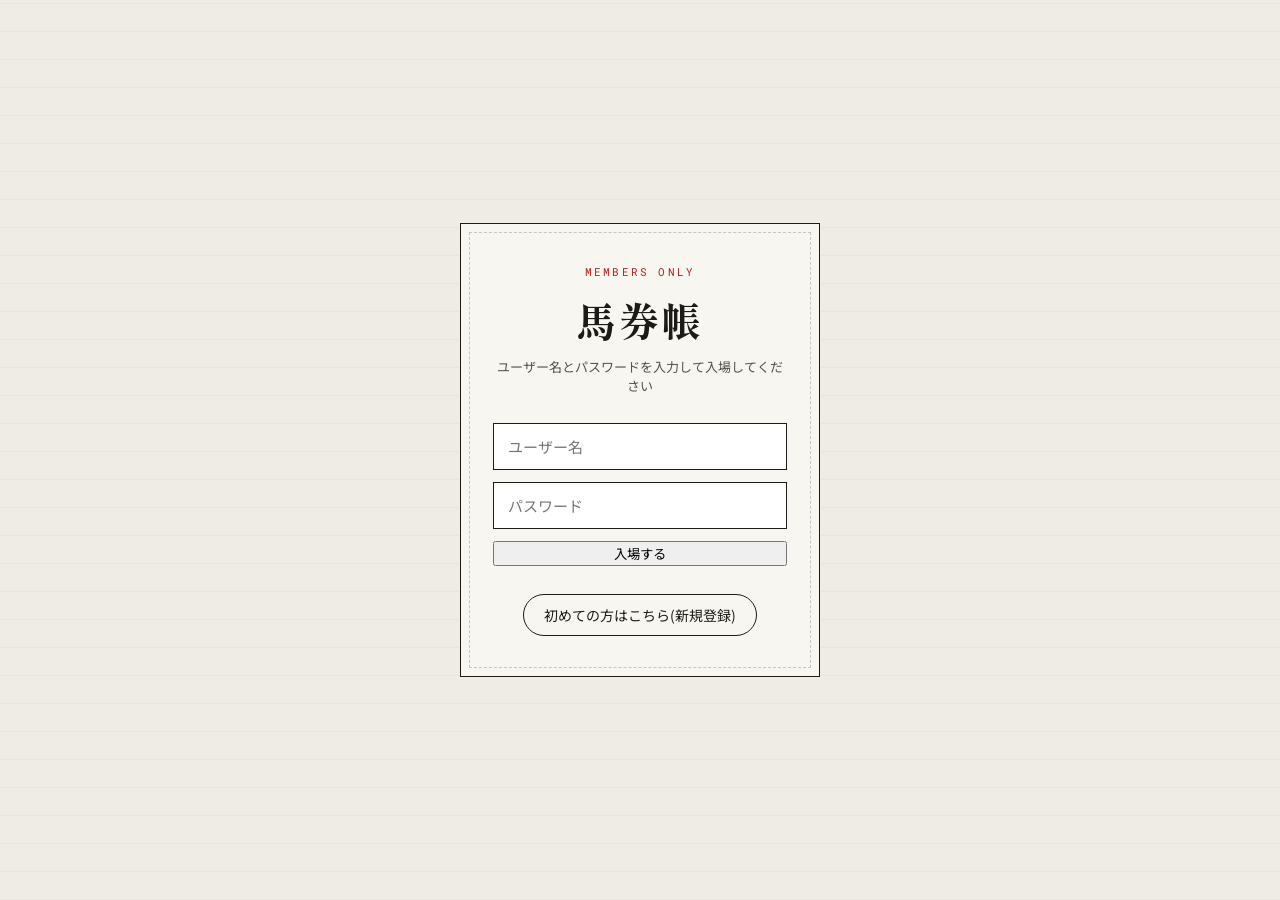
==== public/index.html @ ca4521a8 "馬券購入: 買い目欄を要約＋折りたたみ一覧(個別除外可)に変更し、金額設定をかご側へ移動 - 購入モーダルの買い目欄は初期表示を要約(方式・馬番構成・点数)のみとし、展開した一覧で買い目を個別に外せる" ====
<!DOCTYPE html>
<html lang="ja"><head><meta charset="UTF-8"/><meta name="viewport" content="width=device-width, initial-scale=1.0"/><title>馬券購入 - 馬券帳</title><link href="https://fonts.googleapis.com/css2?family=Shippori+Mincho:wght@500;700;800&family=Noto+Sans+JP:wght@400;500;700&family=Roboto+Mono:wght@500;700&display=swap" rel="stylesheet"/><link rel="stylesheet" href="style.css"/></head><body data-page="buy">
<div id="login-screen" class="screen" hidden></div>
<div id="app-screen" class="screen" hidden><header class="masthead"></header>
<main class="buy-main"><section class="buy-step"><div class="race-calendar">
  <div class="race-calendar-toolbar">
    <button type="button" id="prev-month-btn" class="ghost-btn">‹</button>
    <strong id="calendar-month-label"></strong>
    <button type="button" id="next-month-btn" class="ghost-btn">›</button>
    <button type="button" id="today-btn" class="ghost-btn">今日</button>
  </div>
  <div id="calendar-grid" class="calendar-grid"></div>
  <input type="hidden" id="date-input" />
</div>
<!-- 競馬場タブ(モバイル専用。PCではCSSで非表示にし、既存の横並びカラム表示のまま)。
     2026-08-16追加: モバイルで全競馬場が横並びに詰め込まれ見づらかったため、
     競馬場単位でタブ切り替えできるようにした(docs/DESIGN.md参照)。 -->
<div id="race-track-tabs" class="race-track-tabs"></div>
<div id="race-grid" class="race-grid"></div><p id="no-race-hint" class="buy-hint" hidden>この日に登録済みのレースがありません。</p></section>
<div id="purchase-modal" class="purchase-modal" hidden><div class="purchase-dialog purchase-dialog-modern" role="dialog" aria-modal="true"><div class="purchase-dialog-head"><div><p class="purchase-kicker">馬券購入</p><div style="display:flex;align-items:center;gap:8px;flex-wrap:wrap"><h2 id="purchase-dialog-title" style="margin:0"></h2><span id="race-settled-badge" hidden style="display:inline-block;padding:2px 10px;border-radius:999px;font-size:12px;font-weight:700;background:var(--win);color:#fff;white-space:nowrap">確定済</span></div></div><button id="close-purchase-modal" class="dialog-close">×</button></div>
<div id="race-unconfirmed-block" class="buy-hint" style="margin:0 20px 16px;color:var(--hanko)" hidden>
  このレースは枠番・馬番が未確定のため、購入できません。枠番・馬番確定後(出走馬一覧PDFの再インポート等)に改めてお試しください。
</div>
<div class="purchase-dialog-body">
<section id="bet-type-section" class="purchase-panel"><div id="bet-type-buttons" class="bet-type-tabs"></div></section>
<section id="method-section" class="purchase-panel" hidden><div id="method-buttons" class="choice-grid"></div><div id="method-options" class="method-options"></div></section>
<section id="picker-section" class="purchase-panel" hidden><h3 id="picker-dialog-title">馬を選択</h3><div id="picker-area"></div></section>
<section id="preview-section" class="purchase-panel" hidden><h3>買い目</h3><div id="preview-area" class="preview-area"></div><button id="submit-btn" class="stamp-btn purchase-submit" disabled>馬券かごへ追加</button><p id="submit-message" class="submit-message" hidden></p></section>
</div></div></div></main></div>
<script src="utils.js"></script><script src="shell.js"></script><script src="bettypes.js"></script><script src="combos.js"></script><script src="auth.js"></script><script src="cart.js"></script>
<!-- 2026-09-01: buy.js をトークン消費削減のため2分割(docs/ROADMAP.md「クラスタI」参照)。
     buy.js(state・カレンダー・レース選択グリッド) → buy-purchase-modal.js(購入モーダル)の順。 -->
<script src="buy.js"></script><script src="buy-purchase-modal.js"></script></body></html>
---- public/style.css ----
:root {
  --paper: #eeece4;
  --paper-raised: #f7f6f0;
  --ink: #1c1b18;
  --ink-soft: #55524a;
  --rule: #c9c5b8;
  --rule-strong: #1c1b18;
  --hanko: #b5231c;
  --hanko-soft: #e9d9d6;
  --win: #2f7a3d;
  --lose: #b5231c;

  /* 枠番カラー(JRA公式に準拠) */
  --waku-1: #ffffff; --waku-1-ink: #1c1b18;
  --waku-2: #1c1b18; --waku-2-ink: #ffffff;
  --waku-3: #d0231c; --waku-3-ink: #ffffff;
  --waku-4: #1c4e9c; --waku-4-ink: #ffffff;
  --waku-5: #f2c40f; --waku-5-ink: #1c1b18;
  --waku-6: #2f8a3e; --waku-6-ink: #ffffff;
  --waku-7: #e6791a; --waku-7-ink: #ffffff;
  --waku-8: #e893b8; --waku-8-ink: #1c1b18;

  --font-display: "Shippori Mincho", serif;
  --font-body: "Noto Sans JP", sans-serif;
  --font-mono: "Roboto Mono", monospace;
}

* { box-sizing: border-box; }

body {
  margin: 0;
  background: var(--paper);
  color: var(--ink);
  font-family: var(--font-body);
  background-image:
    repeating-linear-gradient(0deg, rgba(28,27,24,0.035) 0px, rgba(28,27,24,0.035) 1px, transparent 1px, transparent 28px);
}

.screen { min-height: 100vh; }

.profit-plus { color: var(--win); }
.profit-minus { color: var(--lose); }

/* ---------- ログイン画面 ---------- */
#login-screen {
  display: flex;
  align-items: center;
  justify-content: center;
  padding: 24px;
}
#login-screen[hidden] { display: none; }

.ticket {
  width: 100%;
  max-width: 360px;
  background: var(--paper-raised);
  border: 1px solid var(--rule-strong);
  padding: 40px 32px;
  text-align: center;
  position: relative;
}

.ticket::before {
  content: "";
  position: absolute;
  inset: 8px;
  border: 1px dashed var(--rule);
  pointer-events: none;
}

.ticket-eyebrow {
  font-family: var(--font-mono);
  font-size: 11px;
  letter-spacing: 0.2em;
  color: var(--hanko);
  margin: 0 0 12px;
}

.ticket-title {
  font-family: var(--font-display);
  font-size: 40px;
  font-weight: 800;
  margin: 0 0 8px;
  letter-spacing: 0.06em;
}

.ticket-sub {
  font-size: 13px;
  color: var(--ink-soft);
  margin: 0 0 28px;
}

#login-form { display: flex; flex-direction: column; gap: 12px; }

#login-form input {
  font-family: var(--font-body);
  font-size: 15px;
  padding: 12px 14px;
  border: 1px solid var(--rule-strong);
  background: #fff;
  color: var(--ink);
}

.error-text { color: var(--hanko); font-size: 13px; margin-top: 14px; }

/* ---------- 管理者リセット通知バナー(全画面共通) ---------- */
.password-reset-banner {
  display: flex;
  align-items: center;
  justify-content: center;
  flex-wrap: wrap;
  gap: 12px;
  padding: 10px 16px;
  background: var(--hanko-soft);
  border-bottom: 1px solid var(--hanko);
  color: var(--ink);
  font-size: 13px;
}
.password-reset-banner button { flex: none; }

/* ---------- 共通ボタン ---------- */
button { font-family: var(--font-body); cursor: pointer; }

.stamp-btn {
  background: var(--hanko);
  color: #fff;
  border: 1px solid var(--hanko);
  border-radius: 999px;
  padding: 11px 22px;
  font-size: 14px;
  font-weight: 700;
  letter-spacing: 0.04em;
  transition: transform 0.12s ease, box-shadow 0.12s ease;
}
.stamp-btn:hover { transform: translateY(-1px); box-shadow: 0 3px 0 rgba(0,0,0,0.15); }
.stamp-btn:active { transform: translateY(0); box-shadow: none; }
.stamp-btn.is-settled {
  background: #fff;
  color: var(--hanko);
  border: 1px solid var(--hanko);
}

.ghost-btn {
  background: transparent;
  color: var(--ink);
  border: 1px solid var(--rule-strong);
  border-radius: 999px;
  padding: 10px 20px;
  font-size: 14px;
}
.ghost-btn:hover { background: rgba(28,27,24,0.06); }

/* 無効化されたボタンは操作不可であることが見た目でも分かるようにする
   (処理中の一括登録ボタン等。以前は :disabled のスタイルが無く、押せるように見えていた) */
button:disabled,
button[disabled] {
  opacity: 0.45;
  cursor: not-allowed;
}
.stamp-btn:disabled:hover { transform: none; box-shadow: none; }
.ghost-btn:disabled:hover { background: transparent; }

/* ---------- マストヘッド ---------- */
.masthead {
  display: flex;
  align-items: center;
  justify-content: space-between;
  flex-wrap: wrap;
  gap: 16px;
  padding: 22px 20px 16px;
  border-bottom: 3px double var(--rule-strong);
  max-width: 960px;
  margin: 0 auto;
}

.masthead-inner { display: flex; align-items: baseline; gap: 24px; flex-wrap: wrap; }

.masthead-title {
  font-family: var(--font-display);
  font-size: 30px;
  font-weight: 800;
  margin: 0;
  letter-spacing: 0.08em;
}

.masthead-nav { display: flex; gap: 4px; }

.nav-link {
  font-size: 13px;
  color: var(--ink-soft);
  text-decoration: none;
  padding: 6px 12px;
  border: 1px solid transparent;
}
.nav-link.active {
  color: var(--ink);
  font-weight: 700;
  border: 1px solid var(--rule-strong);
  background: var(--paper-raised);
}
.nav-link:not(.active):hover { text-decoration: underline; }

.masthead-actions { display: flex; gap: 10px; align-items: center; }
.current-username { font-size: .85em; color: var(--ink-soft, #55524a); margin-right: 4px; }
.current-username-clickable {
  cursor: pointer;
  border-bottom: 1px dashed var(--ink-soft, #55524a);
}
.current-username-clickable:hover {
  color: var(--ink);
}

/* ---------- サマリーバー ---------- */
.summary-bar {
  max-width: 960px;
  margin: 18px auto 0;
  padding: 0 20px;
  display: grid;
  grid-template-columns: repeat(4, 1fr);
  gap: 10px;
}

.summary-item {
  background: var(--paper-raised);
  border: 1px solid var(--rule-strong);
  padding: 10px 12px;
  display: flex;
  flex-direction: column;
  gap: 4px;
}

.summary-label { font-size: 11px; color: var(--ink-soft); }
.summary-value { font-family: var(--font-mono); font-size: 16px; font-weight: 700; }

/* ---------- レース一覧 ---------- */
.race-list {
  max-width: 960px;
  margin: 0 auto;
  padding: 24px 20px 80px;
  display: flex;
  flex-direction: column;
  gap: 28px;
}

.race-card { background: var(--paper-raised); border: 1px solid var(--rule-strong); }

.race-card-head {
  display: flex;
  align-items: center;
  justify-content: space-between;
  gap: 16px;
  padding: 14px 18px;
  border-bottom: 1px solid var(--rule-strong);
  background: repeating-linear-gradient(135deg, rgba(28,27,24,0.03) 0 8px, transparent 8px 16px);
  cursor: pointer;
}
.race-card-head-main {
  display: flex;
  align-items: baseline;
  gap: 12px;
  min-width: 0;
  flex-wrap: wrap;
}
.race-card-head-main .expand-arrow {
  flex: 0 0 auto;
}
.race-card-head:hover { background: rgba(28,27,24,0.06); }

.race-card-body { display: flex; flex-direction: column; }
.race-card-body[hidden] { display: none; }

.race-total {
  margin-left: auto;
  font-family: var(--font-mono);
  font-size: 12.5px;
  color: var(--ink-soft);
  white-space: nowrap;
}
/* 確定状況(未確定/一部確定/確定済み)はレース単位でのみ表示する
   (同一レースの着順・払戻は式別・買い目を問わず一括で確定するため。
   2026-09-17に式別行(.group-card-head)から移設)。 */
.race-total .status-badge {
  font-family: var(--font-body);
  font-size: 11px;
  padding: 2px 8px;
  border: 1px solid var(--rule-strong);
  margin-right: 6px;
}
.race-total .status-badge.settled { background: var(--ink); color: #fff; border-color: var(--ink); }

.race-card-head .r-num, .result-head-line .r-num {
  font-family: var(--font-mono);
  font-weight: 700;
  font-size: 18px;
  background: var(--ink);
  color: #fff;
  padding: 2px 9px;
}
.race-card-head .track, .result-head-line .track { font-family: var(--font-display); font-weight: 700; font-size: 17px; }
.race-card-head .race-name, .result-head-line .race-name { color: var(--ink-soft); font-size: 13px; }
.race-card-head .race-date, .result-head-line .race-date { font-family: var(--font-mono); font-size: 12px; color: var(--ink-soft); }

/* ---------- 購入(チケット)ごとの行 ---------- */
.ticket-row {
  display: grid;
  grid-template-columns: 60px 1fr auto auto;
  align-items: center;
  gap: 14px;
  padding: 13px 18px;
  border-bottom: 1px solid var(--rule);
}
.ticket-row:last-child { border-bottom: none; }

.bet-badge {
  font-family: var(--font-display);
  font-weight: 700;
  font-size: 13px;
  text-align: center;
  border: 1px solid var(--rule-strong);
  padding: 5px 4px;
  background: #fff;
}

.ticket-info { min-width: 0; }

.sel-line { display: flex; align-items: center; flex-wrap: wrap; gap: 4px; font-size: 14px; font-weight: 600; }

.sel-item { display: inline-flex; align-items: center; gap: 5px; }

.sel-dash, .sel-arrow { color: var(--ink-soft); font-size: 12px; margin: 0 2px; }

.mini-waku {
  width: 20px;
  height: 20px;
  border-radius: 50%;
  border: 1px solid var(--rule-strong);
  font-family: var(--font-mono);
  font-size: 10px;
  font-weight: 700;
  display: inline-flex;
  align-items: center;
  justify-content: center;
}

.sel-num {
  font-family: var(--font-mono);
  font-size: 12px;
  color: var(--ink-soft);
  border: 1px solid var(--rule);
  padding: 0 4px;
}

.sel-jockey { font-size: 11px; color: var(--ink-soft); }
.sel-result { font-size: 11px; color: var(--hanko); font-family: var(--font-mono); }

.ticket-memo { font-size: 12px; color: var(--ink-soft); margin-top: 3px; }

.ticket-money { text-align: right; font-size: 12px; white-space: nowrap; }
.money-line { display: flex; justify-content: space-between; gap: 10px; font-family: var(--font-mono); }
.money-label { color: var(--ink-soft); font-family: var(--font-body); }
.money-line.profit { font-weight: 700; font-size: 13px; }

.row-actions { display: flex; gap: 6px; align-items: center; }

.icon-btn {
  border: 1px solid var(--rule-strong);
  background: #fff;
  width: 30px;
  height: 30px;
  font-size: 13px;
  line-height: 1;
  display: flex;
  align-items: center;
  justify-content: center;
}
.icon-btn:hover { background: rgba(28,27,24,0.06); }
.icon-btn.delete { color: var(--hanko); }

.empty-state {
  max-width: 960px;
  margin: 60px auto;
  text-align: center;
  color: var(--ink-soft);
  padding: 0 20px;
}

/* ---------- モーダル ---------- */
.modal-overlay {
  position: fixed;
  inset: 0;
  background: rgba(28,27,24,0.5);
  display: flex;
  align-items: flex-end;
  justify-content: center;
  z-index: 10;
}
.modal-overlay[hidden] { display: none; }

.modal {
  background: var(--paper-raised);
  width: 100%;
  max-width: 680px;
  max-height: 90vh;
  overflow-y: auto;
  padding: 26px 22px 22px;
  border-top: 1px solid var(--rule-strong);
}

.modal h2 { font-family: var(--font-display); font-size: 20px; margin: 0 0 18px; }

#entry-form { display: flex; flex-direction: column; gap: 14px; }

.form-row { display: flex; gap: 12px; }
.form-row label { flex: 1; }

label { display: flex; flex-direction: column; gap: 5px; font-size: 12.5px; color: var(--ink-soft); }
label.full { width: 100%; }

input, select, textarea {
  font-family: var(--font-body);
  font-size: 14px;
  padding: 9px 10px;
  border: 1px solid var(--rule-strong);
  background: #fff;
  color: var(--ink);
}
textarea { resize: vertical; }

/* 選択馬の行(馬券登録フォーム内) */
.selection-rows { display: flex; flex-direction: column; gap: 8px; }

.selection-row {
  display: grid;
  grid-template-columns: 44px 64px 56px 1fr 80px 56px;
  gap: 6px;
  align-items: center;
  background: #fff;
  border: 1px solid var(--rule);
  padding: 6px;
}

.selection-row-label {
  font-family: var(--font-mono);
  font-size: 11px;
  color: var(--ink-soft);
  text-align: center;
}

.selection-row input, .selection-row select { padding: 6px 6px; font-size: 12.5px; }

.modal-actions { display: flex; justify-content: flex-end; gap: 10px; margin-top: 6px; }

/* ---------- 集計ページ ---------- */
.stats-main {
  max-width: 960px;
  margin: 0 auto;
  padding: 24px 20px 80px;
  display: flex;
  flex-direction: column;
  gap: 36px;
}

.stats-heading {
  font-family: var(--font-display);
  font-size: 20px;
  margin: 0 0 12px;
  padding-bottom: 8px;
  border-bottom: 2px solid var(--rule-strong);
}

.stats-note { font-size: 12px; color: var(--ink-soft); margin: -6px 0 12px; }

.overall-grid {
  display: grid;
  grid-template-columns: repeat(auto-fit, minmax(160px, 1fr));
  gap: 12px;
}

.overall-card {
  background: var(--paper-raised);
  border: 1px solid var(--rule-strong);
  padding: 14px;
  display: flex;
  flex-direction: column;
  gap: 6px;
}

.overall-label { font-size: 12px; color: var(--ink-soft); }
.overall-value { font-family: var(--font-mono); font-size: 20px; font-weight: 700; }

/* ---------- 総合成績: 購入比率バー ---------- */
.ratio-block { margin-top: 28px; }
.stats-subheading {
  font-family: var(--font-display);
  font-size: 16px;
  margin: 0 0 12px;
  padding-bottom: 6px;
  border-bottom: 1px solid var(--rule-strong);
}
.ratio-bars { display: flex; flex-direction: column; gap: 8px; }
.ratio-row {
  display: grid;
  grid-template-columns: 84px 1fr 150px;
  gap: 10px;
  align-items: center;
}
.ratio-label {
  font-size: 12px;
  font-weight: 600;
  overflow: hidden;
  white-space: nowrap;
  text-overflow: ellipsis;
}
.ratio-bar {
  position: relative;
  height: 16px;
  background: var(--rule);
  overflow: hidden;
}
.ratio-bar-fill {
  position: absolute;
  top: 0; left: 0; bottom: 0;
  min-width: 2px;
  background: var(--ink);
}
.ratio-value {
  font-family: var(--font-mono);
  font-size: 11px;
  text-align: right;
  white-space: nowrap;
  color: var(--ink-soft);
}
.ratio-value .ratio-pct { font-weight: 700; color: var(--ink); }
.ratio-value .ratio-yen { margin-left: 6px; }
.ratio-empty { font-size: 13px; color: var(--ink-soft); font-family: var(--font-body); }

.table-wrap { overflow-x: auto; background: var(--paper-raised); border: 1px solid var(--rule-strong); }

.stats-table { width: 100%; border-collapse: collapse; font-size: 13px; white-space: nowrap; }
.stats-table th {
  text-align: left;
  font-weight: 700;
  padding: 10px 12px;
  border-bottom: 2px solid var(--rule-strong);
  background: repeating-linear-gradient(135deg, rgba(28,27,24,0.03) 0 8px, transparent 8px 16px);
}
.stats-table td { padding: 9px 12px; border-bottom: 1px solid var(--rule); font-family: var(--font-mono); }
.stats-table td.table-name { font-family: var(--font-body); font-weight: 600; }
.stats-table tr:last-child td { border-bottom: none; }
.stats-table th.sortable-th { cursor: pointer; user-select: none; }
.stats-table th.sortable-th:hover { background: rgba(28,27,24,0.08); }
.table-empty { text-align: center; color: var(--ink-soft); padding: 20px; font-family: var(--font-body); }

/* ---------- レスポンシブ(スマホ) ---------- */
@media (max-width: 700px) {
  .summary-bar { grid-template-columns: repeat(2, 1fr); }

  .ratio-row { grid-template-columns: 68px 1fr auto; gap: 8px; }
  .ratio-value .ratio-yen { display: none; }

  .race-card-head { align-items: flex-start; }
  .race-card-head-main { gap: 8px; }
  .race-total { margin-left: 0; }
}

@media (max-width: 600px) {
  .masthead { padding: 18px 16px 12px; flex-direction: column; align-items: flex-start; }
  .masthead-title { font-size: 24px; }
  /* 2026-08-10: 上部ナビ(.masthead-nav)の折り返し対策として、ここに
     .masthead-inner を flex-direction:column にする対応を追加していたが、
     同日中にユーザーから改めて「タイトルは非表示・ナビ+ユーザー名+退場ボタンを
     1行にまとめる」という仕様変更の要望があり、下記(クラスタ12対応)へ
     一本化した。このブロックには他の要素(.ticket-row等)のスタイルも
     含まれているため、@media自体は残しつつ .masthead-inner / .masthead-nav
     関連の記述はここから削除している。最新のmastheadレスポンシブ対応は
     このファイル末尾の「2026-08-10: モバイル用ヘッダーの高さ削減」ブロックを
     参照すること。 */
  /* ---------- 2026-08-16: 購入履歴レースカードのモバイル2行化 ----------
     PC(700px超)では従来通り「矢印・日付・競馬場・R・レース名」が1行目、
     「購入額・払戻額・収支」が右寄せで同じ行に表示される(HTML構造・CSSともに
     この@media内でのみ変更する)。
     モバイル(700px以下)では縦に長くなりすぎるのを防ぐため、以下の2行構成にする:
       1行目: 競馬場・R・レース名(日付は非表示。カレンダーで選択済みのため
              重複表示は不要。レース名は画面幅に収まらない場合のみ
              text-overflow:ellipsisで省略する)
       2行目: 購入額・払戻額・収支を左寄せで表示し、行末に開閉矢印(▸/▾)を表示する
     HTML自体はPC・モバイル共通(public/app.jsのrenderRaceCard()参照)で、
     矢印(.expand-arrow)を.race-card-head-main の外(headの直接の子)に出した上で、
     flexboxのorder・flex-basis・margin-right:auto を使って見た目だけを
     モバイル用に並べ替えている。 */
  .race-card-head {
    flex-wrap: wrap;
    align-items: center;
  }
  .race-card-head > .expand-arrow {
    order: 3;
  }
  .race-card-head-main {
    order: 1;
    flex: 1 1 100%;
    gap: 8px;
    flex-wrap: nowrap;
    min-width: 0;
  }
  .race-card-head-main .race-date {
    display: none;
  }
  .race-card-head-main .track,
  .race-card-head-main .r-num {
    flex: 0 0 auto;
  }
  .race-card-head-main .race-name {
    flex: 1 1 auto;
    min-width: 0;
    overflow: hidden;
    text-overflow: ellipsis;
    white-space: nowrap;
  }
  .race-total {
    order: 2;
    flex: 0 1 auto;
    margin-left: 0;
    margin-right: auto;
    text-align: left;
  }

  .ticket-row {
    grid-template-columns: 1fr auto;
    grid-template-areas: "badge money" "info info" "actions actions";
    row-gap: 8px;
  }
  .bet-badge { grid-area: badge; justify-self: start; }
  .ticket-info { grid-area: info; }
  .ticket-money { grid-area: money; }
  .row-actions { grid-area: actions; justify-content: flex-end; }

  .modal { padding: 22px 16px 18px; }
  .form-row { flex-direction: column; }
  .selection-row { grid-template-columns: 1fr 1fr; }

  .entry-form-row {
    grid-template-columns: 46px 50px 1fr 60px 50px;
    gap: 4px;
  }
  .entry-form-row input, .entry-form-row select { padding: 5px 3px; font-size: 11px; }
}

/* ---------- 馬券購入ページ ---------- */
.buy-main {
  max-width: 720px;
  margin: 0 auto;
  padding: 24px 20px 100px;
  display: flex;
  flex-direction: column;
  gap: 26px;
}

.buy-step-title {
  font-family: var(--font-display);
  font-size: 17px;
  margin: 0 0 12px;
}

.buy-hint { font-size: 13px; color: var(--ink-soft); margin-top: 10px; }
.buy-hint a { color: var(--hanko); }

#race-select {
  width: 100%;
  max-width: 480px;
}

.picker-hint { font-size: 12.5px; color: var(--ink-soft); margin: 0 0 8px; }

.horse-grid {
  display: flex;
  flex-wrap: wrap;
  gap: 8px;
  margin-bottom: 16px;
}

.horse-chip {
  display: inline-flex;
  align-items: center;
  gap: 6px;
  background: #fff;
  border: 1px solid var(--rule-strong);
  padding: 7px 10px;
  font-family: var(--font-body);
  font-size: 13px;
  cursor: pointer;
}
.horse-chip:hover { background: rgba(28,27,24,0.05); }
.horse-chip.selected { background: var(--ink); color: #fff; border-color: var(--ink); }
.horse-chip.selected .chip-jockey { color: rgba(255,255,255,0.7); }
.horse-chip.disabled-chip { opacity: 0.3; pointer-events: none; }

.chip-order {
  background: var(--hanko);
  color: #fff;
  border-radius: 50%;
  width: 18px;
  height: 18px;
  font-size: 10px;
  font-family: var(--font-mono);
  display: inline-flex;
  align-items: center;
  justify-content: center;
}

.chip-num { font-family: var(--font-mono); font-weight: 700; }
.chip-jockey { font-size: 11px; color: var(--ink-soft); }

.axis-position {
  display: flex;
  align-items: center;
  gap: 12px;
  flex-wrap: wrap;
  margin-bottom: 10px;
}

.radio-chip {
  display: inline-flex;
  align-items: center;
  gap: 4px;
  font-size: 12.5px;
  border: 1px solid var(--rule);
  padding: 4px 8px;
  cursor: pointer;
}

#amount-input { max-width: 200px; }

.phase2-method-note {
  font-size: 12px;
  color: var(--ink-soft);
  margin: 8px 0 0;
}
.preview-combo-row {
  display: flex;
  align-items: center;
  justify-content: space-between;
  gap: 12px;
  padding: 8px 4px;
  border-bottom: 1px dashed var(--rule);
}
.preview-combo-row:last-child { border-bottom: none; }
.preview-combo-label {
  flex: 1;
  font-family: var(--font-mono);
  font-size: 12.5px;
}
.preview-combo-amount {
  width: 100px;
  font-family: var(--font-mono);
  text-align: right;
}

.preview-area { margin-bottom: 16px; }

/* 買い目欄の要約(2026-09-30〜。見出し行＋馬番構成の行。組み合わせ一覧は折りたたみ) */
.preview-summary {
  padding: 12px 14px;
  background: var(--paper-raised);
  border: 1px solid var(--rule-strong);
  margin-bottom: 10px;
}
.preview-summary-head { display: flex; align-items: center; gap: 8px; flex-wrap: wrap; margin-bottom: 6px; }
.preview-count { margin-left: auto; font-family: var(--font-mono); font-weight: 700; font-size: 15px; }
.preview-summary-line { display: flex; gap: 10px; font-size: 13px; padding: 2px 0; }
.preview-summary-label { min-width: 4.5em; color: var(--ink-soft); }
.preview-summary-value { font-family: var(--font-mono); font-weight: 700; word-break: break-all; }
.preview-toggle { margin-bottom: 8px; }
.preview-combo-tools { display: flex; gap: 8px; margin-bottom: 6px; }
.preview-combo-check-row { justify-content: flex-start; cursor: pointer; }
.preview-total { font-weight: 700; font-size: 18px; color: var(--hanko); }

.preview-combo-list {
  display: flex;
  flex-direction: column;
  gap: 4px;
  max-height: 360px;
  overflow-y: auto;
  border: 1px solid var(--rule);
  padding: 8px 10px;
  background: #fff;
}

.preview-combo {
  font-family: var(--font-mono);
  font-size: 12.5px;
  padding: 4px 0;
  border-bottom: 1px dashed var(--rule);
}
.preview-combo:last-child { border-bottom: none; }
.preview-num { font-weight: 700; }

.submit-message { margin-top: 12px; font-size: 13px; }
.submit-message.success { color: var(--win); }
.submit-message.error { color: var(--lose); }

/* ---------- レース管理ページ ---------- */
.races-main {
  max-width: 800px;
  margin: 0 auto;
  padding: 24px 20px 100px;
  display: flex;
  flex-direction: column;
  gap: 20px;
}

.race-list-card {
  background: var(--paper-raised);
  border: 1px solid var(--rule-strong);
  padding: 14px 18px;
  display: flex;
  align-items: center;
  gap: 14px;
  flex-wrap: wrap;
}

.race-list-card .track { font-family: var(--font-display); font-weight: 700; font-size: 15px; }
.race-list-card .meta { font-size: 12px; color: var(--ink-soft); }
.race-list-card .entry-count { font-family: var(--font-mono); font-size: 12px; color: var(--ink-soft); }
.race-list-card .settled-badge { font-size: 11px; padding: 2px 8px; border: 1px solid var(--rule-strong); background: #fff; }
.race-list-card .settled-badge.done { background: var(--win); color: #fff; border-color: var(--win); }
/* 管理者向けにentries-badge/settled-badgeがbutton要素(出走馬表・払戻の登録/編集への入口)になる場合の見た目調整 */
button.entries-badge, button.settled-badge {
  font-family: inherit;
  cursor: pointer;
  appearance: none;
  -webkit-appearance: none;
}
button.entries-badge:hover, button.settled-badge:hover { background: rgba(28,27,24,0.06); }
button.entries-badge.done:hover { background: var(--ink); opacity: 0.85; }
button.settled-badge.done:hover { background: var(--win); opacity: 0.85; }
.race-list-card .card-actions { margin-left: auto; display: flex; gap: 6px; }

/* レース管理画面: 競馬場カラム内に収めるための調整(横並びカラムでは1カラムの幅が
   狭いため、バッジ類を折り返しさせつつコンパクトにする) */
.race-track-column .race-list-card {
  border: none;
  border-top: 1px solid rgba(0,0,0,.08);
  border-radius: 0;
  padding: 8px 12px;
  gap: 6px;
}
.race-track-column .race-list-card:first-of-type { border-top: none; }
.race-track-column .track-meta { font-size: 11px; color: var(--ink-soft); font-weight: 400; }

.entry-form-rows { display: flex; flex-direction: column; gap: 8px; margin-bottom: 6px; }

.entry-form-row {
  display: grid;
  grid-template-columns: 60px 70px 1fr 100px;
  gap: 6px;
  align-items: center;
  background: #fff;
  border: 1px solid var(--rule);
  padding: 6px;
}
.entry-form-row input, .entry-form-row select { padding: 6px; font-size: 12.5px; }

.finish-top3-box {
  background: var(--paper-raised);
  border: 1px solid var(--rule-strong);
  padding: 10px 12px;
  margin-bottom: 14px;
}
.finish-top3-row { display: flex; gap: 10px; flex-wrap: wrap; }
.finish-top3-row label {
  display: flex;
  flex-direction: column;
  gap: 4px;
  font-size: 12px;
  color: var(--ink-soft);
}
.finish-top3-row select { padding: 6px 8px; font-size: 13px; min-width: 90px; }

/* ---------- 購入履歴一覧(グループ表示) ---------- */
.group-card {
  background: var(--paper-raised);
  border: 1px solid var(--rule-strong);
}

.group-card-head {
  display: flex;
  align-items: center;
  gap: 10px;
  flex-wrap: wrap;
  padding: 11px 18px;
  border-bottom: 1px solid var(--rule);
  cursor: pointer;
}
.group-card-head:hover { background: rgba(28,27,24,0.03); }

.group-card-head .bet-badge { font-family: var(--font-display); font-weight: 700; font-size: 13px; }
.method-badge { font-size: 11px; color: var(--ink-soft); border: 1px solid var(--rule); padding: 2px 7px; }
.point-count { font-family: var(--font-mono); font-size: 12px; color: var(--ink-soft); }
.group-card-head .group-money { margin-left: auto; font-family: var(--font-mono); font-size: 13px; text-align: right; }

/* ---------- 購入履歴の一括削除(選択モード) ---------- */
/* チェックボックスは見た目だけ。実際のトグルは見出し(.bulk-selectable)全体のクリックで行う。 */
.bulk-check-wrap {
  display: inline-flex;
  align-items: center;
  flex: 0 0 auto;
  pointer-events: none;
}
.bulk-check-wrap input {
  width: 20px;
  height: 20px;
  margin: 0;
  accent-color: var(--hanko);
}
/* 選択モード中の見出し行(レース/購入方式グループ)。行全体がタップ対象。 */
.bulk-selectable { cursor: pointer; }
.bulk-selectable:hover { background: rgba(199, 42, 42, 0.08); }
.bulk-selectable.bulk-partial { background: rgba(199, 42, 42, 0.06); }
.bulk-selectable.bulk-selected,
.bulk-selectable.bulk-selected:hover { background: rgba(199, 42, 42, 0.16); }

.bulk-hint {
  margin: 0;
  padding: 10px 14px;
  background: var(--paper-raised);
  border: 1px solid var(--rule-strong);
  border-left: 3px solid var(--hanko);
  font-size: 12.5px;
  line-height: 1.5;
  color: var(--ink-soft);
}

/* 選択モード中は行ごとの編集input・削除ボタン・レース管理リンクを隠す(誤操作防止) */
body.history-selection-mode .amount-edit-input,
body.history-selection-mode .payout-edit-input,
body.history-selection-mode .detail-delete-btn,
body.history-selection-mode .group-detail-actions {
  display: none !important;
}
#bulk-action-bar {
  position: fixed;
  left: 0;
  right: 0;
  bottom: 0;
  z-index: 40;
  display: flex;
  align-items: center;
  gap: 10px;
  padding: 10px 16px;
  background: var(--paper-raised);
  border-top: 1px solid var(--rule-strong);
  box-shadow: 0 -2px 10px rgba(0, 0, 0, 0.12);
}
/* id セレクタの display:flex が [hidden] の display:none に勝ってしまうため明示する */
#bulk-action-bar[hidden] { display: none; }
#bulk-action-bar .bulk-bar-spacer { flex: 1; }
#bulk-count { font-weight: 700; font-size: 14px; }
/* .race-list は既に padding-bottom:80px を持つため、固定バー(約56px)ぶんの余白は足りている */

/* モバイルのレース見出しは通常「2行化 + 矢印を行末へ」だが、選択モードでは矢印が無く
   チェックボックスが先頭に来るため、見出しを素直な1〜2行のフローに戻す
   (2行化ルールは @media (max-width: 600px) 側にある)。 */
@media (max-width: 600px) {
  body.history-selection-mode .race-card-head-main { flex: 1 1 auto; }
  body.history-selection-mode .race-total { margin-right: 0; }
}

/* ---------- 結果・払戻入力ページ ---------- */
.result-main {
  max-width: 720px;
  margin: 0 auto;
  padding: 20px 20px 100px;
}

.back-link {
  display: inline-block;
  font-size: 13px;
  color: var(--ink-soft);
  text-decoration: none;
  margin-bottom: 16px;
}
.back-link:hover { text-decoration: underline; }

.result-head {
  background: var(--paper-raised);
  border: 1px solid var(--rule-strong);
  padding: 14px 18px;
  margin-bottom: 18px;
}
.result-head-line {
  display: flex;
  align-items: center;
  gap: 10px;
  flex-wrap: wrap;
}
.result-head-line + .result-head-line { margin-top: 8px; }

.result-rows { display: flex; flex-direction: column; gap: 10px; margin-bottom: 24px; }

.result-row {
  background: var(--paper-raised);
  border: 1px solid var(--rule-strong);
  padding: 12px 16px;
  display: flex;
  align-items: center;
  justify-content: space-between;
  gap: 14px;
  flex-wrap: wrap;
}

.result-row-money { display: flex; align-items: center; gap: 14px; }

.payout-label {
  flex-direction: row;
  align-items: center;
  gap: 6px;
  font-size: 12px;
  color: var(--ink-soft);
}
.payout-input { width: 110px; font-family: var(--font-mono); }

.result-actions { display: flex; gap: 12px; align-items: center; }

/* ---------- 出走馬テキスト貼り付け・開催日程一括登録 ---------- */
.paste-box { border: 1px dashed var(--rule); padding: 10px; }
.paste-box textarea { width: 100%; margin: 8px 0; font-family: var(--font-mono); font-size: 12px; }
/* 「テキストから出走馬を一括入力」ボタンの横に「保存する」ボタンを複製配置。
   一括入力→保存までモーダル下部にスクロールしなくても完結できるようにするため。 */
.paste-box-actions { display: flex; justify-content: space-between; align-items: center; gap: 10px; flex-wrap: wrap; }

.schedule-preview-list {
  list-style: none;
  margin: 10px 0;
  padding: 8px 10px;
  max-height: 200px;
  overflow-y: auto;
  border: 1px solid var(--rule);
  background: #fff;
  font-family: var(--font-mono);
  font-size: 12.5px;
}
.schedule-preview-list li { padding: 3px 0; border-bottom: 1px dashed var(--rule); }
.schedule-preview-list li:last-child { border-bottom: none; }

#schedule-modal textarea { width: 100%; font-family: var(--font-mono); font-size: 12px; }
#schedule-modal label { margin-top: 10px; }

.result-ticket-group {
  border: 1px solid var(--rule);
  background: #fff;
  padding: 10px 12px;
  margin-bottom: 10px;
}
.result-ticket-group .result-head-line { margin-bottom: 8px; }
.result-ticket-group .result-row {
  background: var(--paper);
  border-color: var(--rule);
  padding: 8px 10px;
  margin-bottom: 6px;
}

/* ---------- レース選択グリッド(日付×競馬場×R) ---------- */
.race-grid { margin: 14px 0; overflow-x: auto; }

.race-grid-table { border-collapse: collapse; }
.race-grid-table th, .race-grid-table td { padding: 3px; text-align: center; }
.race-grid-table thead th { font-family: var(--font-mono); font-size: 11px; color: var(--ink-soft); font-weight: 400; }
.race-grid-table tbody th { font-family: var(--font-display); font-size: 13px; font-weight: 700; text-align: right; padding-right: 8px; white-space: nowrap; }

.grid-cell {
  width: 34px;
  height: 34px;
  border: 1px solid var(--rule);
  background: #fff;
  font-family: var(--font-mono);
  font-size: 12px;
  cursor: pointer;
}
.grid-cell:hover { border-color: var(--ink); }
.grid-cell.has-entries { background: var(--paper-raised); border-color: var(--rule-strong); font-weight: 700; }
.grid-cell.empty-race { background: #fff; border-style: dashed; color: var(--ink-soft); }
.grid-cell.no-race { color: var(--rule); }
.grid-cell.selected { background: var(--hanko); color: #fff; border-color: var(--hanko); }

.grid-legend {
  display: flex;
  align-items: center;
  gap: 6px;
  flex-wrap: wrap;
  font-size: 11px;
  color: var(--ink-soft);
  margin-top: 8px;
}
.legend-swatch {
  display: inline-block;
  width: 12px;
  height: 12px;
  border: 1px solid var(--rule);
  margin-left: 10px;
}
.legend-swatch.has-entries { background: var(--paper-raised); border-color: var(--rule-strong); }
.legend-swatch.empty-race { background: #fff; border-style: dashed; }
.legend-swatch.no-race { background: #fff; }

.manual-race-area {
  margin-top: 12px;
  padding: 12px;
  border: 1px dashed var(--rule);
}

.static-chip { cursor: default; }
.static-chip:hover { background: #fff; }

.manual-inline { display: inline-flex; flex-direction: row; align-items: center; gap: 6px; margin-right: 14px; }
.manual-inline input { width: 70px; }

.preview-combo-row {
  display: flex;
  align-items: center;
  justify-content: space-between;
  gap: 10px;
  padding: 5px 0;
  border-bottom: 1px dashed var(--rule);
  font-family: var(--font-mono);
  font-size: 12.5px;
}
.preview-combo-row:last-child { border-bottom: none; }
.preview-combo-amount { width: 90px; font-family: var(--font-mono); }

/* ---------- 馬券式別の払戻入力 ----------
   「式別バッジ・組番・金額入力」を1行にまとめ、行を複数段組み(CSS columns)で
   流し込んで縦スクロール量を減らす(モーダル幅に応じて自動で段数が変わる)。
   各行に式別バッジを付けて単独で意味が通るようにしている。
   注: <label>にはグローバルに display:flex; flex-direction:column が掛かっている
   ため、行は display:grid を明示して上書きする。 */
.payout-flat-rows {
  columns: 250px;
  column-gap: 24px;
  margin-top: 10px;
}

.payout-rate-row {
  display: grid;
  grid-template-columns: 56px 1fr 90px;
  align-items: center;
  gap: 8px;
  padding: 4px 0;
  border-bottom: 1px dashed var(--rule);
  font-size: 13px;
  break-inside: avoid;
}
/* 狭い画面用の .bet-badge { grid-area: badge } を打ち消す(この行のグリッドには
   名前付きエリアが無く、暗黙の列が増えて崩れるため)。 */
.payout-rate-row .bet-badge { padding: 3px 2px; font-size: 12px; grid-area: auto; justify-self: stretch; }
.payout-rate-label { white-space: nowrap; overflow: hidden; text-overflow: ellipsis; }
.payout-rate-input { width: 90px; font-family: var(--font-mono); }

.payout-race-info { margin-top: -8px; margin-bottom: 14px; }

/* ---------- 購入履歴: 展開して金額修正・削除 ---------- */
.expand-arrow { color: var(--ink-soft); font-size: 11px; width: 12px; }

.group-detail { border-top: 1px dashed var(--rule); padding: 10px 18px 14px; background: var(--paper); }

.group-detail-rows { display: flex; flex-direction: column; gap: 8px; margin-bottom: 10px; }
.group-detail-rows[hidden] { display: none; }

.group-detail-row {
  display: flex;
  align-items: center;
  gap: 14px;
  flex-wrap: wrap;
  background: #fff;
  border: 1px solid var(--rule);
  padding: 8px 12px;
}

.amount-edit-input { width: 100px; font-family: var(--font-mono); }
.detail-payout { font-family: var(--font-mono); font-size: 12.5px; color: var(--ink-soft); margin-left: auto; }

.group-detail-actions { display: flex; justify-content: flex-end; }

/* IPAT風コンパクト表示(2026-09-12追加。docs/design/screens.md参照)。box/ながし/
   フォーメーション等で生成された全組み合わせを展開する前に、入力した形(馬番一覧・
   着順ごとの馬番・軸馬/相手)を数行で見せる。 */
.group-compact-summary {
  display: flex;
  flex-direction: column;
  gap: 4px;
  margin-bottom: 8px;
  font-family: var(--font-mono);
  font-size: 13px;
}

.group-compact-line { display: flex; gap: 8px; }

.group-compact-label { color: var(--ink-soft); min-width: 32px; }

.group-compact-value { font-weight: 700; }

.group-compact-amount { color: var(--ink-soft); font-weight: 400; }

/* ---------- 購入方式グループのダイアログ(馬券風デザイン。2026-09-16追加) ---------- */
/* docs/design/screens.md「購入方式グループのダイアログ(馬券風デザイン)」参照。
   レース単位のアコーディオンを開いた後、式別の行(.group-card-head)をタップすると
   インライン展開の代わりにこのダイアログを開く(実際の馬券発売機で印字される馬券を
   イメージした専用デザイン。JRA英語表記(WIN/QUINELLA等)・式別を縦書きにした帯・
   3列レイアウトで構成する)。 */
.ticket-dialog-overlay { align-items: center; }

.ticket-dialog {
  position: relative;
  max-width: 420px;
  padding: 0;
  background: transparent;
  border: none;
  /* .modal の overflow-y:auto / max-height:90vh を活かす(以前ここで
     overflow:visible を指定していたため、金額変更パネルを開いて中身が
     画面高さを超えてもスクロールできず、下の方の行が操作できなかった。
     2026-09-17)。 */
}

.ticket-dialog-toolbar {
  display: flex;
  justify-content: space-between;
  align-items: center;
  margin-bottom: 10px;
}
.ticket-dialog-toolbar .dialog-close { width: 32px; height: 32px; font-size: 18px; border-radius: 50%; }

.ticket-amount-toggle-btn {
  font-size: 11px;
  padding: 5px 10px;
  background: #fff;
  border: 1px solid var(--rule-strong);
  color: var(--ink);
  cursor: pointer;
}
.ticket-amount-toggle-btn:hover { background: rgba(28,27,24,0.06); }

/* 最初に参考にした馬券画像ジェネレーターの縦横比(750:520)に固定する。
   買い目の点数が多くても券面自体は広げず、収まらない分はticket-selection-area
   側の内部スクロールに任せる(2026-09-16)。 */
.ticket-face {
  position: relative;
  aspect-ratio: 750 / 520;
  display: flex;
  flex-direction: column;
  background: #eef5ea;
  background-image: repeating-linear-gradient(90deg, rgba(47,122,61,0.07) 0px, rgba(47,122,61,0.07) 1px, transparent 1px, transparent 6px);
  border: 2px solid #1c1b18;
  box-shadow: 0 8px 22px rgba(0,0,0,0.28);
  padding: 10px 12px 12px;
  color: #1c1b18;
  overflow: hidden;
}

.ticket-face-topbar {
  display: flex;
  align-items: center;
  margin-bottom: 6px;
  font-size: 10.5px;
  color: var(--ink-soft);
  flex: 0 0 auto;
}

/* 上段(左情報・縦帯・買い目)をgrid化し、下段(合計欄)を縦帯・買い目の
   左端(=縦帯の左端)に揃えて配置する(2026-09-17。以前はflexで3列を
   並べて合計欄を買い目列の中に置いていたため、縦帯の右合わせになって
   実物の配置と違っていた)。縦帯の中心が券面中央よりやや左に来るよう、
   左列の幅は33%→28%にしている(2026-09-18。縦帯をさらに左へ寄せ、
   その分買い目列(単勝・複勝の馬名表示幅)を広げるため5ポイント縮小した)。 */
.ticket-face-main {
  position: relative;
  flex: 1 1 0%;
  min-height: 0;
  display: grid;
  /* 縦帯(中央列)は上下の英字表記(最長でQUINELLA/TRIFECTAの8文字)が
     潰れたり3行に増えたりしない範囲でできるだけ細くしている。56px→52px
     (2026-09-18。約7%縮小。合わせて.ticket-strip-labelのfont-size/padding も
     比例して詰め、8文字が1行に収まる余裕を維持している)。 */
  grid-template-columns: 28% 52px 1fr;
  /* 1frではなくminmax(0,1fr)にする(1frは行内の最小コンテンツサイズが
     autoのままになり、環境によって1行目の高さが縮まないことがあるため。
     Safari等でaspect-ratio+grid+flexを組み合わせた際に高さ計算が
     不安定になる既知の問題への対策。2026-09-17)。 */
  grid-template-rows: minmax(0, 1fr) auto;
  column-gap: 8px;
  row-gap: 8px;
}
.ticket-face-main > * { min-height: 0; }

/* 左列: 上側ブロック(年/場名/R番号)は通常のフローで配置する。下側ブロック
   (レース名/発売場/月日)は合計欄の下端に揃えるため.ticket-info-bottomで
   position:absolute配置にしている(下記コメント参照)。 */
.ticket-info-col {
  grid-column: 1;
  grid-row: 1;
  height: 100%;
  min-width: 0;
  min-height: 0;
  display: flex;
  flex-direction: column;
}
.ticket-info-top { display: flex; flex-direction: column; gap: 3px; }
.ticket-year-line { font-size: 23px; font-weight: 700; white-space: nowrap; }
.ticket-track-line { font-size: 34px; font-weight: 700; white-space: nowrap; line-height: 1.05; }
.ticket-race-line { display: flex; align-items: center; gap: 5px; }
.ticket-race-num-badge {
  display: inline-block;
  background: #1c1b18;
  color: #fff;
  font-weight: 700;
  font-size: 19px;
  padding: 1px 9px;
  border-radius: 3px;
}
.ticket-race-num-suffix { font-size: 16px; }
/* 下段ブロック(レース名/JRA◯◯/月日)は合計欄(.ticket-face-footer)の下端と
   揃える(実物の馬券の配置に合わせた)。以前はgrid-rowを合計欄の行まで
   またがせてjustify-content:space-betweenで押し下げていたが、その方式だと
   下段ブロックの分だけ合計欄の行(auto)の必要高さが増え、フレックス行
   (grid-row:1。買い目列を含む)が圧迫されて縮み、単勝・複勝の馬名や金額の
   表示が崩れる不具合が出た(2026-09-18)。**グリッドの行サイズ計算に影響を
   与えないよう、position:absoluteで.ticket-face-main(position:relativeを追加)
   の下端に直接固定する方式に変更**。左列(28%。2026-09-18に33%から変更)の
   幅に合わせてwidthも28%にする。 */
.ticket-info-bottom {
  position: absolute;
  left: 0;
  bottom: 0;
  width: 28%;
  display: flex;
  flex-direction: column;
  gap: 2px;
}
.ticket-face-race-name { font-size: 15px; color: var(--ink-soft); line-height: 1.3; overflow-wrap: anywhere; }
.ticket-jra-line { font-size: 14px; color: var(--ink-soft); }
.ticket-face-date { font-size: 15px; color: var(--ink-soft); }

/* 中央列: 式別を縦書きにした帯(英字ラベルの黒帯で上下を挟む) */
.ticket-strip {
  grid-column: 2;
  grid-row: 1;
  height: 100%;
  display: flex;
  flex-direction: column;
  border: 2px solid #1c1b18;
  background: #fff;
}
.ticket-strip-label {
  background: #1c1b18;
  color: #fff;
  /* 縦帯の幅を56px→52pxに詰めた(2026-09-18)ぶん、最長のQUINELLA/TRIFECTA
     (8文字)が1行に収まる余裕を保つため、font-size・letter-spacing・左右padding も
     比例して詰めている(8.5px→8px、0.1px→0、1px→0px)。 */
  font-size: 8px;
  font-weight: 700;
  letter-spacing: 0;
  line-height: 1.3;
  text-align: center;
  padding: 3px 0;
  overflow-wrap: break-word;
}
.ticket-strip-method {
  text-align: center;
  font-size: 10px;
  color: var(--ink-soft);
  padding-top: 4px;
}
.ticket-strip-kanji {
  flex: 1;
  min-height: 0;
  display: flex;
  flex-direction: column;
  align-items: center;
  /* 実物の馬券は式別の文字数(2〜3文字)に関わらず帯の高さいっぱいに
     均等割り付けで配置されている。空いている高さで詰めて中央寄せする
     justify-content:centerではなく、文字間を均等に広げるspace-evenlyにする
     (2026-09-18)。 */
  justify-content: space-evenly;
  /* 実物の馬券は明朝体ではなく太いゴシック体で印字されているため、
     見出し用の明朝体(--font-display)ではなく本文用ゴシック(--font-body)を使う。 */
  font-family: var(--font-body), sans-serif;
  font-weight: 700;
  padding: 4px 0;
}
.ticket-vchar { font-size: 24px; line-height: 1.15; }

/* 右列: 方式ボックス・買い目(番号ボックス)。合計は別行の.ticket-face-footerへ。 */
.ticket-buy-col { grid-column: 3; grid-row: 1; height: 100%; min-width: 0; min-height: 0; display: flex; flex-direction: column; justify-content: flex-start; gap: 6px; }

/* 方式ボックス(ボックス・ながし・フォーメーション等。1点のみの通常買いでは出さない) */
/* 買い目エリアの横幅いっぱいに広げる(実物の馬券は方式ラベルの黒枠が
   横幅いっぱいに伸び、和文ラベルが左・英文ラベルが右に離れて並ぶため。
   2026-09-17。以前は内容幅だけの左寄せだった)。 */
.ticket-method-box {
  align-self: stretch;
  display: flex;
  justify-content: space-between;
  align-items: baseline;
  gap: 8px;
  border: 2px solid #1c1b18;
  padding: 3px 10px;
  font-weight: 700;
  font-size: 17px;
  background: #fff;
}
.ticket-method-en { font-size: 11px; font-weight: 400; }

/* 買い目(馬番の四角囲み) */
.ticket-selection-area { font-family: var(--font-mono); flex: 1; min-height: 0; overflow-y: auto; }
.ticket-num-box {
  display: inline-flex;
  align-items: center;
  justify-content: center;
  min-width: 28px;
  height: 28px;
  padding: 0 2px;
  border: 2px solid #1c1b18;
  background: #fff;
  font-weight: 700;
  font-size: 17px;
  margin: 0.5px;
}
.ticket-sep-arrow, .ticket-sep-dash { margin: 0 1px; font-weight: 700; font-size: 15px; }

.ticket-selection-line { display: flex; align-items: center; flex-wrap: nowrap; min-width: 0; font-size: 18px; }
.ticket-horse-name {
  margin-left: 6px;
  font-family: var(--font-body);
  min-width: 0;
  white-space: nowrap;
  overflow: hidden;
  text-overflow: ellipsis;
}

/* 複数点のうち点数が少ない場合、実物同様に1組み合わせ=1行で列挙する表示
   (docs/design/screens.md参照。TICKET_LIST_ROWS_MAX 以下のときだけ使う)。
   買い目エリアを左右均等(50%/50%)に分け、左=買い目番号・右=購入額とする。 */
.ticket-line-row { display: flex; flex-wrap: nowrap; align-items: center; gap: 6px; margin-bottom: 2px; }
.ticket-line-row .ticket-selection-line { flex: 1 1 50%; min-width: 0; font-size: 14px; }
.ticket-line-amount { flex: 1 1 50%; min-width: 0; text-align: right; white-space: nowrap; }

/* 実物の馬券の金額欄は桁数が固定で、空いている上位桁を星で埋めて印字される
   (ticketStarPad()参照)。星は本文よりわずかに小さくして数字を主役にする。 */
.ticket-star { font-size: 0.85em; letter-spacing: 0px; }

.ticket-box-row { display: flex; flex-wrap: wrap; }
.ticket-formation-row { display: flex; align-items: flex-start; flex-wrap: wrap; }
.ticket-formation-col { display: flex; flex-wrap: wrap; max-width: 68px; }

/* 軸/相手(ながし)。実物の三連単「軸1頭ながし」が軸列・2着相手列・3着相手列の
   3分割になっているのに合わせ、軸の頭数+相手の列数ぶんを横に均等分割する
   (2026-09-17。以前は軸グループ・相手グループを1列ずつ横並びにしていた)。 */
.ticket-axis-multi-row { display: flex; gap: 4px; }
.ticket-axis-col { flex: 1 1 0; min-width: 0; display: flex; flex-direction: column; align-items: center; }
.ticket-axis-label { font-size: 11px; color: var(--ink-soft); }
.ticket-num-col { display: flex; flex-wrap: wrap; justify-content: center; }

/* 単勝・複勝の金額は選択行(馬番+馬名)の真下・右揃えで表示する
   (2026-09-18に左揃えから右揃えへ変更)。 */
.ticket-single-amount {
  text-align: right;
  font-family: var(--font-mono);
  font-size: 18px;
  font-weight: 700;
}

.ticket-combo-table { display: flex; flex-direction: column; gap: 2px; margin-top: 2px; }
.ticket-combo-row {
  display: flex;
  justify-content: space-between;
  gap: 10px;
  font-family: var(--font-mono);
  font-size: 13.5px;
  color: var(--ink-soft);
}

/* マルチは「軸○頭ながし」表記自体は変えず、組合せ数・各組の行と同じ高さに
   黒背景のバッジで示す(2026-09-18。以前は買い目の番号ボックスの左に置いて
   いたため番号の並びが崩れて見えていた。組合せ数・各組の行の隣に移動した)。 */
.ticket-combo-table-row { display: flex; align-items: stretch; gap: 6px; }
.ticket-combo-table-row .ticket-combo-table { flex: 1; min-width: 0; }
.ticket-multi-badge {
  flex: 0 0 auto;
  display: flex;
  align-items: center;
  background: #1c1b18;
  color: #fff;
  font-size: 11px;
  font-weight: 700;
  padding: 2px 5px;
  white-space: nowrap;
}

/* 下段: 合計欄。縦帯・買い目列にまたがる形で下端に配置し、左端を縦帯の左端に
   揃える(grid-column: 2/4)。以前は買い目列の中に収めていて縦帯の右合わせに
   なっていたため、実物の「縦帯の左端から始まる」配置に合わせて分離した。 */
.ticket-face-footer {
  grid-column: 2 / 4;
  grid-row: 2;
  align-self: end;
}
.ticket-totals { border-top: 1px dashed rgba(28,27,24,0.5); padding-top: 6px; display: flex; flex-direction: column; gap: 4px; }
.ticket-total-row {
  display: flex;
  flex-wrap: nowrap;
  justify-content: space-between;
  align-items: baseline;
  gap: 8px;
  font-family: var(--font-mono);
  font-size: 17px;
  font-weight: 700;
}
.ticket-total-row > span:first-child {
  flex: 0 0 auto;
  white-space: nowrap;
  font-family: var(--font-body);
}
.ticket-total-values { display: flex; gap: 8px; white-space: nowrap; flex: 0 0 auto; }

.ticket-edit-rows { margin-top: 16px; }
.ticket-edit-rows[hidden] { display: none; }

.ticket-dialog .group-detail-actions { margin-top: 10px; }

@media (max-width: 420px) {
  .ticket-face-main { grid-template-columns: 28% 45px 1fr; }
  .ticket-year-line { font-size: 19px; }
  .ticket-track-line { font-size: 27px; }
  .ticket-vchar { font-size: 19px; }
  .ticket-num-box { min-width: 22px; height: 22px; font-size: 14px; }
}

/* ---------- 集計ページ: タブ ---------- */
.stats-tabs {
  display: flex;
  gap: 6px;
  border-bottom: 2px solid var(--rule-strong);
  margin-bottom: 4px;
}

.stats-tab {
  background: transparent;
  border: 1px solid var(--rule-strong);
  border-bottom: none;
  padding: 9px 18px;
  font-family: var(--font-body);
  font-size: 13.5px;
  color: var(--ink-soft);
  cursor: pointer;
  position: relative;
  top: 2px;
}
.stats-tab.active { background: var(--paper-raised); color: var(--ink); font-weight: 700; top: 0; padding-top: 11px; }

/* ---------- データ検索ページ ---------- */
.ds-filters {
  display: flex;
  flex-wrap: wrap;
  gap: 12px;
  margin: 14px 0 18px;
}
.ds-filter { min-width: 150px; }
.ds-filter-label { font-size: 12px; color: var(--ink-soft); }
.ds-status { font-family: var(--font-body); color: var(--ink-soft); padding: 16px 0; }
#ds-results .stats-heading { margin-top: 26px; }
#ds-results .stats-heading:first-child { margin-top: 0; }

/* ---------- データ検索: 馬情報検索タブ ---------- */
.hi-result-list { list-style: none; margin: 10px 0 20px; padding: 0; display: flex; flex-wrap: wrap; gap: 8px; }
.hi-result-btn {
  display: inline-flex; align-items: center; gap: 8px;
  padding: 8px 12px; border: 1px solid var(--rule-strong, rgba(0,0,0,.2));
  border-radius: 8px; background: var(--paper-raised, #fff); cursor: pointer;
  font-size: .95rem;
}
.hi-result-btn:hover { background: rgba(0, 0, 0, .04); }
.hi-result-name { font-weight: 700; }
.hi-result-count { font-size: .75rem; opacity: .7; }
/* 縦スクロールを減らすための詰め(2026-09-29)。馬名の右に馬齢・性別を並べ、
   見出し・段間のmarginも合わせて詰めている。 */
.hi-detail-title { display: flex; align-items: baseline; flex-wrap: wrap; gap: 10px; }
.hi-detail-title .stats-heading { margin: 0; }
.hi-detail-age { font-size: 13px; color: var(--ink-soft); }
#hi-detail .stats-heading { margin-top: 20px; }
#hi-detail .stats-subheading { margin-top: 12px; }
#hi-detail .stats-subheading:first-of-type { margin-top: 8px; }
/* 血統/調教師・馬主・生産牧場を別々の段に分けるぶん、カードの最小幅を広げて
   1段あたりの枚数を絞る(2026-09-29。父/母/母父・調教師/馬主/生産牧場でそれぞれ3枚)。
   カード自体もpadding・文字サイズを縮めて縦を約20%詰めている。 */
.hi-master-grid { grid-template-columns: repeat(auto-fit, minmax(220px, 1fr)); margin-bottom: 4px; }
.hi-master-grid .overall-card { padding: 11px 14px; gap: 4px; }
.hi-master-grid .overall-value { font-size: 16px; }
#hi-fetch-note { margin: 6px 0; }
.hi-admin-panel { margin-top: 10px; padding-top: 10px; border-top: 1px dashed var(--rule); }
.hi-admin-actions { display: flex; flex-wrap: wrap; gap: 10px; }
.hi-edit-form { margin-top: 12px; }
.hi-edit-field {
  display: flex; flex-direction: column; gap: 6px;
  background: var(--paper-raised); border: 1px solid var(--rule-strong);
  padding: 11px 14px; font-size: 12px; color: var(--ink-soft);
}
.hi-edit-field input { padding: 8px; font-size: 14px; font-family: var(--font-body); color: var(--ink); }
.hi-edit-form-actions { display: flex; gap: 10px; margin-top: 10px; }

/* ---------- 管理画面: 馬名エイリアスの登録馬一覧(50音行 + 検索) ---------- */
.horse-index { margin: 10px 0 4px; }
.horse-index-rows { display: flex; flex-wrap: wrap; gap: 6px; margin-bottom: 10px; }
.horse-row-btn {
  display: inline-flex; align-items: center; gap: 5px;
  padding: 6px 10px; border: 1px solid var(--rule-strong, rgba(0,0,0,.2));
  border-radius: 8px; background: var(--paper-raised, #fff); cursor: pointer;
  font-size: .95rem; font-weight: 700;
}
.horse-row-btn:hover { background: rgba(0, 0, 0, .04); }
.horse-row-btn.active { background: var(--ink, #222); color: #fff; border-color: var(--ink, #222); }
.horse-row-count { font-size: .75rem; font-weight: 500; opacity: .7; }
.horse-index-search-label { display: flex; flex-direction: column; gap: 4px; max-width: 280px; font-size: 12px; color: var(--ink-soft, #777); }
.horse-index-search-label input { padding: 8px; }
.horse-row-mismatch { background: rgba(200, 120, 0, .12); }
.horse-variant-chip {
  display: inline-block; margin: 1px 2px; padding: 2px 7px;
  border: 1px solid rgba(0, 0, 0, .2); border-radius: 999px;
  background: var(--paper-raised, #fff); cursor: pointer; font-size: .82rem;
}
.horse-variant-chip:hover { background: rgba(0, 0, 0, .06); }

/* ---------- レース管理: 日付→競馬場→R の3階層アコーディオン ---------- */
.date-group { border: 1px solid var(--rule-strong); background: var(--paper-raised); }
.date-group + .date-group { margin-top: 14px; }

.date-group-head {
  display: flex;
  align-items: center;
  gap: 12px;
  padding: 12px 16px;
  cursor: pointer;
  background: repeating-linear-gradient(135deg, rgba(28,27,24,0.03) 0 8px, transparent 8px 16px);
}
.date-group-head:hover { background: rgba(28,27,24,0.06); }
.date-label { font-family: var(--font-display); font-weight: 700; font-size: 16px; }
.date-meta { font-family: var(--font-mono); font-size: 11.5px; color: var(--ink-soft); margin-left: auto; }

.date-group-body { border-top: 1px solid var(--rule); padding: 10px 14px; display: flex; flex-direction: column; gap: 10px; }
.date-group-body[hidden] { display: none; }

.track-group { border: 1px solid var(--rule); background: #fff; }

.track-group-head {
  display: flex;
  align-items: center;
  gap: 12px;
  padding: 9px 14px;
  cursor: pointer;
}
.track-group-head:hover { background: rgba(28,27,24,0.04); }
.track-label { font-family: var(--font-display); font-weight: 700; font-size: 14px; }
.track-meta { font-family: var(--font-mono); font-size: 11px; color: var(--ink-soft); margin-left: auto; }

.track-group-body { border-top: 1px dashed var(--rule); display: flex; flex-direction: column; }
.track-group-body[hidden] { display: none; }
.track-group-body .race-list-card { border: none; border-bottom: 1px solid var(--rule); background: transparent; }
.track-group-body .race-list-card:last-child { border-bottom: none; }

.entries-badge { font-size: 11px; padding: 2px 8px; border: 1px solid var(--rule-strong); color: var(--ink-soft); }
.entries-badge.done { background: var(--ink); color: #fff; border-color: var(--ink); }

/* ---------- 出走馬・騎手(縦一列 + 予想印) ---------- */
.entries-vertical-list { display: flex; flex-direction: column; gap: 6px; }

.entries-row {
  display: flex;
  align-items: center;
  gap: 10px;
  padding: 8px 12px;
  background: #fff;
  border: 1px solid var(--rule);
}

.entries-row-name { font-weight: 700; font-size: 13.5px; min-width: 120px; }
.entries-row-jockey { font-size: 12px; color: var(--ink-soft); margin-right: auto; }

.mark-select {
  width: 56px;
  font-family: var(--font-display);
  font-weight: 700;
  text-align: center;
  padding: 4px 2px;
}


/* ---------- 予想画面 ---------- */
.prediction-main {
  max-width: 960px;
  margin: 0 auto;
  padding: 24px 20px 80px;
}

.prediction-toolbar {
  display: flex;
  align-items: flex-end;
  gap: 12px;
  margin-bottom: 24px;
}

.prediction-race-select {
  flex: 1;
  max-width: 680px;
}

.prediction-race-select select {
  width: 100%;
}

.prediction-back {
  text-decoration: none;
  white-space: nowrap;
}

.prediction-panel {
  background: var(--paper-raised);
  border: 1px solid var(--rule-strong);
}

.prediction-race-header {
  display: flex;
  flex-direction: column;
  gap: 8px;
  /* 2026-08-20: 一覧の行の高さ削減とあわせて、ページ上部(日付・競馬場・
     レース番号等のヘッダー)の余白も同程度(4px)詰めた(旧18px→14px)。 */
  padding: 14px 18px;
  border-bottom: 2px solid var(--rule-strong);
  background: repeating-linear-gradient(135deg, rgba(28,27,24,0.03) 0 8px, transparent 8px 16px);
}

.prediction-race-title {
  display: flex;
  align-items: center;
  gap: 10px;
  flex-wrap: wrap;
}

.prediction-select {
  font-family: var(--font-display);
  font-weight: 700;
  font-size: 15px;
  padding: 6px 8px;
  border: 1px solid var(--rule-strong);
  border-radius: 6px;
  background: #fff;
  color: var(--ink);
}
/* 開催日セレクトは補助情報寄りの見た目にする(等幅・やや小さめ) */
#prediction-date-select {
  font-family: var(--font-mono);
  font-weight: 500;
  font-size: 13px;
  color: var(--ink-soft);
}
#prediction-date-select { min-width: 84px; }
#prediction-track-select { min-width: 90px; }
#prediction-racenum-select { min-width: 66px; }

/* ヘッダー2行目: レース名・頭数・条件バッジ(牝/H) */
.prediction-race-meta {
  display: flex;
  align-items: center;
  gap: 8px;
  flex-wrap: wrap;
}

.prediction-race-meta .race-name {
  color: var(--ink-soft);
  font-size: 14px;
}

.race-course {
  color: var(--ink-soft);
  font-family: var(--font-mono);
  font-size: 12px;
  white-space: nowrap;
}

.prediction-entry-count {
  color: var(--ink-soft);
  font-family: var(--font-mono);
  font-size: 12px;
  white-space: nowrap;
}

.race-cond-badge {
  display: inline-block;
  padding: 1px 6px;
  border: 1px solid var(--rule-strong);
  border-radius: 4px;
  font-size: 11px;
  font-weight: 700;
  line-height: 1.6;
  white-space: nowrap;
}
.race-cond-filly {
  background: var(--hanko-soft);
  color: var(--hanko);
  border-color: var(--hanko);
}
.race-cond-handi {
  background: #fff;
  color: var(--ink);
}

/* 勝負レーストグル(2026-09-12追加)。.race-cond-badge をボタンにも流用するための
   リセット+ON/OFFの見た目。 */
.key-race-toggle {
  font-family: inherit;
  background: #fff;
  color: var(--ink-soft);
  cursor: pointer;
}
.key-race-toggle.active {
  background: var(--hanko);
  color: #fff;
  border-color: var(--hanko);
}

.prediction-race-title .stamp-btn {
  margin-left: auto;
  white-space: nowrap;
}

.prediction-help {
  padding: 12px 18px;
  color: var(--ink-soft);
  font-size: 12px;
  border-bottom: 1px solid var(--rule);
}

.prediction-tickets {
  padding: 14px 18px;
  border-bottom: 1px solid var(--rule);
  display: flex;
  flex-direction: column;
  gap: 8px;
}
.prediction-tickets[hidden] { display: none; }

.prediction-tickets-head {
  display: flex;
  align-items: baseline;
  justify-content: space-between;
  gap: 12px;
}

.prediction-tickets-title {
  font-size: 13px;
  font-weight: 700;
  margin: 0;
}

.prediction-horses {
  display: flex;
  flex-direction: column;
}

.prediction-horse {
  display: flex;
  align-items: center;
  justify-content: space-between;
  gap: 16px;
  padding: 12px 18px;
  border-bottom: 1px solid var(--rule);
}

.prediction-horse-info {
  display: flex;
  align-items: center;
  gap: 9px;
  min-width: 0;
}

.prediction-horse-info .mini-waku {
  flex: 0 0 auto;
}

.prediction-horse-number {
  font-family: var(--font-mono);
  font-weight: 700;
  width: 24px;
  text-align: center;
}

/* 2026-09-08: 馬番の丸を枠色で塗る(枠番の独立バッジを廃止したため)。
   枠色は --waku-1..8。waku-0(枠未確定)は色を付けず輪郭のみの丸にする。 */
.prediction-horse-number.waku-tint {
  box-sizing: border-box;
  width: 26px;
  height: 26px;
  display: inline-flex;
  align-items: center;
  justify-content: center;
  border-radius: 50%;
  border: 1px solid var(--rule-strong);
  font-size: 12px;
}
.prediction-horse-number.waku-1 { background: var(--waku-1); color: var(--waku-1-ink); }
.prediction-horse-number.waku-2 { background: var(--waku-2); color: var(--waku-2-ink); }
.prediction-horse-number.waku-3 { background: var(--waku-3); color: var(--waku-3-ink); }
.prediction-horse-number.waku-4 { background: var(--waku-4); color: var(--waku-4-ink); }
.prediction-horse-number.waku-5 { background: var(--waku-5); color: var(--waku-5-ink); }
.prediction-horse-number.waku-6 { background: var(--waku-6); color: var(--waku-6-ink); }
.prediction-horse-number.waku-7 { background: var(--waku-7); color: var(--waku-7-ink); }
.prediction-horse-number.waku-8 { background: var(--waku-8); color: var(--waku-8-ink); }

.prediction-horse-name {
  min-width: 0;
  display: flex;
  flex-direction: column;
  gap: 1px;
  line-height: 1.25;
}

.prediction-horse-name strong {
  font-size: 14px;
  display: block;
  overflow: hidden;
  text-overflow: ellipsis;
  white-space: nowrap;
}

/* 性齢・負担重量・騎手は馬名の下段に小さく1行で表示(はみ出しは省略)。
   下段は行の高さを増やさないよう詰めたサイズにしている。 */
.prediction-horse-name small {
  color: var(--ink-soft);
  font-size: 10px;
  line-height: 1.2;
  display: block;
  overflow: hidden;
  text-overflow: ellipsis;
  white-space: nowrap;
}

.prediction-mark-buttons {
  display: flex;
  gap: 5px;
  flex-wrap: wrap;
  justify-content: flex-end;
}

.prediction-mark-btn {
  width: 38px;
  height: 38px;
  border: 1px solid var(--rule-strong);
  border-radius: 50%;
  background: #fff;
  color: var(--ink);
  font-family: var(--font-display);
  font-size: 17px;
  font-weight: 700;
  padding: 0;
}

.prediction-mark-btn:hover {
  background: rgba(28,27,24,0.08);
}

.prediction-mark-btn.selected {
  background: var(--hanko);
  color: #fff;
  border-color: var(--hanko);
}

.prediction-mark-btn.clear-mark {
  font-family: var(--font-body);
  font-size: 16px;
  color: var(--ink-soft);
}

.prediction-memo-label {
  padding: 18px;
  border-bottom: 1px solid var(--rule);
}

.prediction-memo-label textarea {
  width: 100%;
  min-height: 120px;
}

.prediction-no-entries {
  padding: 28px 18px;
  color: var(--ink-soft);
  text-align: center;
}

.prediction-race-btn {
  text-decoration: none;
  color: var(--ink);
}

.prediction-race-btn:hover {
  background: rgba(28,27,24,0.06);
}

@media (max-width: 600px) {
  /* クラスタJ-2: モバイルでは操作説明を省略して馬一覧を優先する */
  .prediction-help {
    display: none;
  }

  .prediction-main {
    padding: 18px 12px 60px;
  }

  .prediction-toolbar {
    align-items: stretch;
    flex-direction: column;
  }

  .prediction-race-select {
    max-width: none;
  }

  .prediction-back {
    text-align: center;
  }

  .prediction-horse {
    align-items: flex-start;
    flex-direction: column;
    gap: 10px;
    padding: 12px;
  }

  .prediction-horse-info {
    width: 100%;
  }

  .prediction-mark-buttons {
    width: 100%;
    justify-content: flex-start;
  }

  .prediction-mark-btn {
    width: 42px;
    height: 42px;
  }
}


/* ---------- 馬券購入UI: ステップ式ダイアログ ---------- */
body.modal-open { overflow: hidden; }

/* ?race= 付きで直接来た場合、購入モーダルが開くまでレース選択UIを隠す
   (buy.js / buy-purchase-modal.js の deep-link-purchase クラス)。
   #purchase-modal は .buy-step の外(.buy-main 直下の兄弟)にあるため
   このセレクタの影響を受けない = モーダル自体は隠れない。 */
body.deep-link-purchase .buy-step { visibility: hidden; }

.purchase-modal {
  position: fixed;
  inset: 0;
  z-index: 1000;
  display: flex;
  align-items: center;
  justify-content: center;
  padding: 20px;
  background: rgba(20, 18, 15, 0.58);
  backdrop-filter: blur(3px);
}
.purchase-modal[hidden] { display: none; }

.purchase-dialog {
  width: min(920px, 100%);
  max-height: min(900px, calc(100vh - 40px));
  display: flex;
  flex-direction: column;
  background: var(--paper);
  border: 1px solid var(--rule-strong);
  box-shadow: 0 24px 70px rgba(0,0,0,.24);
  overflow: hidden;
}
.purchase-dialog-head {
  display: flex;
  align-items: flex-start;
  justify-content: space-between;
  gap: 20px;
  padding: 18px 22px 14px;
  border-bottom: 1px solid var(--rule);
  background: var(--paper-raised);
}
.purchase-kicker, .panel-eyebrow {
  margin: 0 0 4px;
  font-family: var(--font-mono);
  font-size: 10px;
  letter-spacing: .12em;
  color: var(--ink-soft);
}
.purchase-dialog-head h2 {
  margin: 0;
  font-family: var(--font-display);
  font-size: 21px;
}
.dialog-close {
  width: 36px;
  height: 36px;
  border: 1px solid var(--rule-strong);
  background: #fff;
  font-size: 24px;
  line-height: 1;
  cursor: pointer;
}

.purchase-stepper {
  display: flex;
  align-items: center;
  padding: 12px 22px;
  border-bottom: 1px solid var(--rule);
  background: #fff;
}
.purchase-step-dot {
  display: inline-flex;
  align-items: center;
  gap: 6px;
  border: 0;
  background: transparent;
  color: var(--ink-soft);
  font-size: 12px;
  cursor: pointer;
  white-space: nowrap;
}
.purchase-step-dot span {
  width: 24px;
  height: 24px;
  display: inline-flex;
  align-items: center;
  justify-content: center;
  border: 1px solid var(--rule-strong);
  border-radius: 50%;
  font-family: var(--font-mono);
  font-size: 10px;
}
.purchase-step-dot.active { color: var(--ink); font-weight: 700; }
.purchase-step-dot.active span { background: var(--ink); color: #fff; border-color: var(--ink); }
.purchase-step-dot.done { color: var(--hanko); }
.purchase-step-dot.done span { border-color: var(--hanko); color: var(--hanko); }
.purchase-stepper i { flex: 1; height: 1px; margin: 0 8px; background: var(--rule); }

.purchase-race-summary {
  display: flex;
  align-items: center;
  gap: 12px;
  flex-wrap: wrap;
  padding: 10px 22px;
  border-bottom: 1px dashed var(--rule);
  font-size: 12px;
}
.purchase-race-summary strong { font-family: var(--font-display); font-size: 15px; }
.race-summary-date { color: var(--ink-soft); font-family: var(--font-mono); }

.purchase-dialog-body {
  flex: 1;
  overflow-y: auto;
  padding: 22px;
  min-height: 320px;
}
.purchase-panel h3 {
  margin: 0 0 18px;
  font-family: var(--font-display);
  font-size: 21px;
}
.choice-grid {
  display: grid;
  grid-template-columns: repeat(4, minmax(0, 1fr));
  gap: 10px;
}
.choice-button {
  min-height: 58px;
  padding: 10px 12px;
  border: 1px solid var(--rule-strong);
  background: #fff;
  font-family: var(--font-body);
  font-size: 14px;
  font-weight: 700;
  cursor: pointer;
  transition: .12s ease;
}
.choice-button:hover { transform: translateY(-1px); border-color: var(--ink); }
.choice-button.selected { background: var(--ink); color: #fff; border-color: var(--ink); box-shadow: 0 4px 0 rgba(0,0,0,.12); }
.method-help { margin: 16px 0 0; color: var(--ink-soft); font-size: 13px; }
.sr-only-select { position: absolute; width: 1px; height: 1px; opacity: 0; pointer-events: none; }

.entries-compact { margin-bottom: 16px; }
.entries-compact-list { display: flex; gap: 6px; flex-wrap: wrap; }
.entry-mini { display: inline-flex; align-items: center; gap: 5px; padding: 5px 8px; border: 1px solid var(--rule); background: #fff; font-size: 11px; }
.entry-mini b { font-family: var(--font-mono); font-size: 13px; }

.amount-toolbar {
  display: flex;
  align-items: flex-end;
  gap: 10px;
  flex-wrap: wrap;
  margin-bottom: 14px;
  padding: 12px;
  border: 1px solid var(--rule);
  background: var(--paper-raised);
}
.amount-toolbar label { margin: 0; }
.amount-toolbar input { max-width: 150px; }
.purchase-submit { width: 100%; margin-top: 14px; }

.purchase-dialog-foot {
  display: flex;
  align-items: center;
  gap: 10px;
  padding: 12px 22px;
  border-top: 1px solid var(--rule);
  background: var(--paper-raised);
}
.purchase-foot-spacer { flex: 1; }
.purchase-dialog-foot .stamp-btn { min-width: 170px; }

@media (max-width: 700px) {
  .purchase-modal { padding: 0; align-items: stretch; }
  .purchase-dialog { max-height: 100vh; height: 100dvh; width: 100%; border: 0; }
  .purchase-dialog-head { padding: 14px 16px 10px; }
  .purchase-dialog-head h2 { font-size: 18px; }
  .purchase-stepper { padding: 10px 12px; overflow-x: auto; }
  .purchase-step-dot { font-size: 10px; }
  .purchase-step-dot span { width: 22px; height: 22px; }
  .purchase-step-dot:not(.active) { max-width: 24px; overflow: hidden; }
  .purchase-step-dot:not(.active) { font-size: 0; }
  .purchase-stepper i { min-width: 10px; margin: 0 4px; }
  .purchase-race-summary { padding: 9px 14px; gap: 7px; }
  .purchase-dialog-body { padding: 18px 14px 24px; }
  .purchase-panel h3 { font-size: 19px; margin-bottom: 14px; }
  .choice-grid { grid-template-columns: repeat(2, minmax(0, 1fr)); gap: 8px; }
  .choice-button { min-height: 52px; font-size: 13px; }
  .purchase-dialog-foot { padding: 10px 14px calc(10px + env(safe-area-inset-bottom)); }
  .purchase-dialog-foot .stamp-btn { min-width: 130px; }
  .purchase-dialog-foot .ghost-btn { min-width: 90px; }
  .horse-grid { gap: 7px; }
  .horse-chip { width: 100%; justify-content: flex-start; padding: 9px 10px; }
  .amount-toolbar { align-items: stretch; }
  .amount-toolbar label { flex: 1; }
  .amount-toolbar input { max-width: none; width: 100%; }
}


/* --- レース選択カラム / 予想画面の馬メモ行 / 購入チケット行 --- */
.race-columns{display:flex;gap:16px;overflow-x:auto;align-items:flex-start;padding:8px 2px 20px}.race-track-column{min-width:240px;flex:1;background:var(--paper,#fff);border:1px solid rgba(0,0,0,.12);border-radius:12px;overflow:hidden}.race-track-column h3{margin:0;padding:12px 14px;background:rgba(0,0,0,.04);font-size:1.05rem}.race-column-row{width:100%;min-height:54px;border:0;border-top:1px solid rgba(0,0,0,.08);background:transparent;display:grid;grid-template-columns:48px 1fr;gap:8px;text-align:left;padding:8px 12px;cursor:pointer}.race-column-row:hover{background:rgba(0,0,0,.04)}.race-column-row b{font-family:"Roboto Mono",monospace}.race-column-row span{white-space:nowrap;overflow:hidden;text-overflow:ellipsis}.race-column-row.empty-race,.race-column-row.no-race{color:#999}.race-column-row.has-entries{font-weight:600}
.horse-note-card{display:block;padding:0;border:1px solid rgba(0,0,0,.1);border-radius:10px;overflow:hidden;background:#fff}
/* 2026-08-20: 行の高さをやや詰めるためpaddingを12px→9pxに削減。また、開閉
   トグル(＋/－)の隣にメモ有無を示す「▼」マーク(.note-toggle-tail内)を
   並べて表示できるよう、末尾列の幅を30px→42pxに広げた。 */
/* 2026-09-08: 枠番の独立バッジ(.mini-waku)を廃止し、馬番の丸を枠色で塗る方式へ
   変更。列は「馬番・馬名(下段に性齢/負担重量/騎手)・予想印・開閉」の4列。 */
.horse-note-toggle{width:100%;display:grid;grid-template-columns:38px minmax(120px,1fr) auto;align-items:center;gap:8px;padding:9px 12px;border:0;background:transparent;text-align:left;cursor:pointer}.horse-note-toggle:hover{background:rgba(0,0,0,.035)}
.note-toggle-tail{display:inline-flex;align-items:center;justify-content:flex-end;gap:4px}
.note-toggle-tail .memo-mark{margin-left:0}.current-horse-note{font-size:.82rem;color:#777;white-space:nowrap;overflow:hidden;text-overflow:ellipsis}.horse-note-editor{padding:12px;border-top:1px solid rgba(0,0,0,.08);background:rgba(0,0,0,.02)}.horse-note-editor textarea{width:100%;box-sizing:border-box;margin-top:8px}.horse-note-actions{display:flex;gap:10px;align-items:center;margin-top:8px}.horse-note-status{font-size:.85rem;color:#2c6e49}.prediction-actions{display:flex;gap:10px;flex-wrap:wrap;align-items:center}.prediction-actions a{text-decoration:none}.prediction-mark-btn.selected{font-weight:800;transform:translateY(-1px);box-shadow:0 0 0 2px currentColor inset}
.purchase-dialog-modern{max-width:980px}.purchase-dialog-modern .purchase-dialog-body{display:flex;flex-direction:column;gap:14px}.method-options{display:flex;flex-wrap:wrap;gap:12px;margin-top:12px}.inline-options,.toggle-option{display:flex;align-items:center;gap:12px;flex-wrap:wrap;padding:10px 12px;border-radius:8px;background:rgba(0,0,0,.035)}.inline-options label,.toggle-option{cursor:pointer}.bet-horse-table-head{display:grid;grid-template-columns:40px 48px minmax(140px,1fr) minmax(100px,.8fr) minmax(220px,1fr);gap:8px;padding:8px 10px;font-size:.8rem;color:#777;border-bottom:1px solid rgba(0,0,0,.12)}.bet-horse-list{border:1px solid rgba(0,0,0,.1);border-radius:10px;overflow:hidden}.bet-horse-row{display:grid;grid-template-columns:40px 48px minmax(140px,1fr) minmax(100px,.8fr) minmax(220px,1fr);gap:8px;align-items:center;padding:10px;border-top:1px solid rgba(0,0,0,.07)}.bet-horse-row:first-child{border-top:0}.bet-horse-control{display:flex;gap:10px;flex-wrap:wrap;align-items:center}.control-label{display:inline-flex;gap:5px;align-items:center;font-size:.86rem}.radio-inline,.check-inline{display:inline-flex;gap:4px;align-items:center}.preview-combo-row{display:grid;grid-template-columns:1fr 110px;gap:10px;align-items:center}.preview-combo-amount{width:100%;box-sizing:border-box}.purchase-dialog-modern .purchase-panel{margin:0}.purchase-dialog-modern .purchase-panel[hidden]{display:none}.date-picker-label{display:flex;flex-direction:column;gap:4px;max-width:220px}.date-picker-label input{padding:8px}.buy-main .buy-step{margin-bottom:20px}
@media(max-width:700px){.race-track-column{min-width:220px}.horse-note-toggle{grid-template-columns:34px minmax(90px,1fr) auto}.current-horse-note{display:none}.bet-horse-table-head{display:none}.bet-horse-row{grid-template-columns:30px 38px minmax(100px,1fr);gap:6px}.bet-horse-jockey{display:none}.bet-horse-control{grid-column:1/-1;padding-left:68px}.preview-combo-row{grid-template-columns:1fr 90px}.purchase-dialog-modern{width:calc(100vw - 16px);max-height:92vh;overflow:auto}}

/* ---------- カレンダー・購入履歴一覧 ---------- */
.race-calendar{
  background:var(--paper,#fff);
  border:1px solid rgba(0,0,0,.12);
  border-radius:12px;
  padding:14px;
  margin:12px 0 20px;
}
.race-calendar-toolbar{
  display:flex;
  align-items:center;
  justify-content:center;
  gap:10px;
  margin-bottom:12px;
}
.race-calendar-toolbar strong{min-width:130px;text-align:center}
.calendar-grid{
  display:grid;
  grid-template-columns:repeat(7,minmax(34px,1fr));
  gap:4px;
}
.calendar-weekday{
  text-align:center;
  font-size:.78rem;
  color:#777;
  padding:4px 0;
}
.calendar-day{
  min-height:42px;
  border:1px solid rgba(0,0,0,.08);
  border-radius:8px;
  background:#fff;
  cursor:pointer;
  position:relative;
  font-weight:600;
}
.calendar-day:hover{background:rgba(0,0,0,.04)}
.calendar-day.selected{box-shadow:0 0 0 2px var(--hanko,#222) inset}
.calendar-day.has-race{font-weight:800}
.calendar-day.has-race i{
  position:absolute;
  width:5px;height:5px;border-radius:50%;
  left:50%;bottom:5px;transform:translateX(-50%);
  background:currentColor;
}
.calendar-day.empty{border:0;background:transparent;cursor:default}

.history-filter-row{
  display:flex;
  align-items:center;
  gap:10px;
  margin:10px 0;
}
.history-filter-label{
  display:block;
  flex:1;
  min-width:0;
  margin:0;
  font-size:.82rem;
  color:#777;
}
/* 「◯◯の履歴を表示中」の右に置く小さめの選択削除トグル */
.history-select-btn{
  flex:0 0 auto;
  padding:4px 10px;
  font-size:.78rem;
}
.history-select-btn.active{
  background:var(--hanko);
  color:#fff;
  border-color:var(--hanko);
}
.calendar-day.money-cell{
  min-height:56px;
  display:flex;
  flex-direction:column;
  align-items:center;
  justify-content:center;
  gap:2px;
}
.calendar-day-money{
  font-size:.6rem;
  font-weight:800;
  font-family:var(--font-mono);
  white-space:nowrap;
}
.calendar-day.has-race{
  display:flex;
  flex-direction:column;
  align-items:center;
  justify-content:center;
  gap:2px;
}
.calendar-day-count{
  font-size:.62rem;
  font-weight:700;
  color:#777;
  font-family:var(--font-mono);
}

/* 2026-08-17: PC(700px超)は以前「R番号(48px)・レース名(1fr)・コース情報等(auto)」の
   3カラム横並びだったが、コース情報側の幅に押されてレース名がほぼ潰れる不具合があった。
   モバイルと同じ「1行目: R番号+レース名 / 2行目: コース情報・頭数・メモマーク」の
   2行構成に統一する(docs/DESIGN.md「レース選択グリッド」参照)。 */
.race-column-row{
  grid-template-columns:44px minmax(0,1fr);
  position:relative;
}
.race-column-row small{
  grid-column:2;
  font-size:.7rem;
  color:#777;
  white-space:nowrap;
}
.race-column-row.has-entries{background:rgba(0,0,0,.012)}

/* ---------- 2026-08-10: 購入済みレースの表示をテキストバッジ→背景色に変更 ----------
   実機確認で「購入済み」テキストバッジ(.purchased-badge)が視認しづらいとの
   フィードバックを受けての対応。buy.js側もテキストバッジの生成をやめ、該当行に
   .purchased クラスを付与するだけに変更した。ここでは win(緑)系の薄いアクセント色で
   行全体の背景を塗り、一覧をざっと見ただけで購入済みかどうか分かるようにする。
   hover時は既存の .race-column-row:hover(グレー塗り)より視認性を保てるよう、
   同系色でわずかに濃くする。has-entries/empty-race等の既存クラスとは併用される
   前提のため、背景色以外のプロパティは指定しない。 */
.race-column-row.purchased {
  background: rgba(47, 122, 61, 0.14);
}
.race-column-row.purchased:hover {
  background: rgba(47, 122, 61, 0.22);
}

.bet-horse-table-head{
  grid-template-columns:40px 48px minmax(140px,1fr) minmax(100px,.8fr) 44px minmax(220px,1fr);
}
.bet-horse-row{
  grid-template-columns:40px 48px minmax(140px,1fr) minmax(100px,.8fr) 44px minmax(220px,1fr);
}
.bet-horse-mark{
  font-weight:800;
  text-align:center;
  font-size:1.1rem;
}
.bet-horse-row.has-prediction-mark{
  background:rgba(0,0,0,.025);
}
.option-heading{font-weight:700}
.horse-memo-label{display:block;margin-top:10px}
.horse-note-status.success{color:#2c6e49}
.horse-note-status.error{color:#a33}
@media(max-width:700px){
  .race-calendar{padding:10px}
  .calendar-day{min-height:38px}
  .bet-horse-table-head{display:none}
  .bet-horse-row{
    grid-template-columns:30px 38px minmax(100px,1fr) 44px;
  }
  .bet-horse-jockey{display:none}
  .bet-horse-mark{grid-column:4;grid-row:1}
  .bet-horse-control{grid-column:1/-1;padding-left:68px}
}


/* ---------- 馬券購入操作: コンパクト化 ---------- */
.bet-type-tabs {
  display: flex;
  gap: 6px;
  overflow-x: auto;
  overflow-y: hidden;
  white-space: nowrap;
  padding-bottom: 4px;
  scrollbar-width: thin;
}
.bet-type-tabs .choice-button {
  flex: 0 0 auto;
  min-height: 40px;
  padding: 7px 12px;
  font-size: 13px;
}
.bet-horse-row {
  padding: 5px 10px;
}
.bet-horse-control {
  gap: 8px;
}
.bet-horse-control .check-inline,
.bet-horse-control .control-label {
  min-width: 28px;
  justify-content: center;
}
.bet-horse-control input[type="checkbox"],
.bet-horse-control input[type="radio"] {
  margin: 0;
}
.prediction-mark-inline {
  display: inline-flex;
  align-items: center;
  gap: 2px;
  margin-left: auto;
}
.prediction-mark-select {
  width: 76px;
  height: 32px;
  border: 1px solid var(--rule-strong);
  border-radius: 6px;
  background: #fff;
  color: var(--ink);
  font-family: var(--font-display);
  font-size: 15px;
  font-weight: 700;
  text-align: center;
  padding: 0 4px;
}
.horse-note-toggle {
  cursor: pointer;
}
.horse-note-editor {
  padding: 8px 12px 10px;
}
.horse-note-status {
  display: block;
  margin-top: 4px;
  font-size: 11px;
}
.horse-note-status.success { color: var(--win); }
.horse-note-status.error { color: var(--hanko); }

/* 予想登録画面: 馬の展開パネル内に出す「過去成績(出走履歴)」。race_results 由来の
   データを新しい順に全件表示する(2026-09-10)。列が多いので横スクロールで見せる。 */
.horse-history { margin: 0; }
.horse-note-editor { padding: 4px 8px 6px; }
.horse-history-scroll { overflow-x: auto; -webkit-overflow-scrolling: touch; }
.horse-history-table { border-collapse: collapse; font-size: 11px; white-space: nowrap; }
.horse-history-table th,
.horse-history-table td { padding: 3px 6px; border: 1px solid rgba(0, 0, 0, .12); text-align: center; }
.horse-history-table th { background: rgba(0, 0, 0, .05); font-weight: 600; color: #666; }
.horse-history-table .hh-place { font-weight: 700; }


/* ---------- 全画面共通 UI 調整 ---------- */

/* 共通ナビゲーションは全ページ同じ順序 */
.masthead-nav { display:flex; align-items:center; gap:6px; }

/* 枠番カラーを購入画面でも表示 */
.mini-waku.waku-1 { background:var(--waku-1); color:var(--waku-1-ink); }
.mini-waku.waku-2 { background:var(--waku-2); color:var(--waku-2-ink); }
.mini-waku.waku-3 { background:var(--waku-3); color:var(--waku-3-ink); }
.mini-waku.waku-4 { background:var(--waku-4); color:var(--waku-4-ink); }
.mini-waku.waku-5 { background:var(--waku-5); color:var(--waku-5-ink); }
.mini-waku.waku-6 { background:var(--waku-6); color:var(--waku-6-ink); }
.mini-waku.waku-7 { background:var(--waku-7); color:var(--waku-7-ink); }
.mini-waku.waku-8 { background:var(--waku-8); color:var(--waku-8-ink); }

/* STEP3は1頭1行をコンパクトに */
.bet-horse-table-head,
.bet-horse-row {
  grid-template-columns: 30px 38px minmax(130px,1fr) minmax(80px,.7fr) 42px minmax(70px,.45fr);
}
.bet-horse-row { padding: 5px 8px; min-height: 34px; }
.bet-horse-control { gap: 6px; }
.bet-horse-control .control-label,
.bet-horse-control .check-inline,
.bet-horse-control .radio-inline { min-width: 24px; justify-content:center; }

/* 通常・BOX・流し・フォーメーションの冗長な説明ラベルを非表示 */
.bet-horse-table-head > span:last-child { font-size:0; }
.bet-horse-table-head > span:last-child::after { content:""; }
.control-label { font-size:0; }
.control-label input { font-size:initial; }

/* クラスタJ-4: 馬メモ登録済みの馬行を、購入済みレースと同じwin系の薄い緑で表示。 */
.horse-note-card.has-horse-memo {
  background: rgba(47, 122, 61, 0.14);
}
.horse-note-card.has-horse-memo:hover {
  background: rgba(47, 122, 61, 0.22);
}

/* 予想画面:既存メモを馬名横に表示 */
.horse-note-preview {
  display:block;
  color:var(--ink-soft);
  font-size:11px;
  white-space:nowrap;
  overflow:hidden;
  text-overflow:ellipsis;
  max-width:260px;
}

/* 予想画面: メモの有無を、アコーディオン(この馬のメモ欄)を開かなくても一目で
   分かるようにするバッジ。hankoの赤アクセントを使い、他の状態バッジ
   (.import-source-badge等)と同程度の視認性を持たせる。 */
.horse-note-badge {
  display:inline-block;
  flex:0 0 auto;
  font-size:10px;
  font-weight:700;
  line-height:1.6;
  color:var(--hanko);
  border:1px solid var(--hanko);
  border-radius:999px;
  padding:0 6px;
  white-space:nowrap;
}

/* 単勝・複勝は複数選択のチェックボックス */
.single-check { transform:scale(1.05); }

/* 式別タブはコンパクトに */
.bet-type-tabs .choice-button {
  min-height:36px;
  padding:5px 10px;
}

/* パネル見出しの余白を縮小 */
.purchase-panel h3 { margin-bottom:10px; font-size:18px; }
.method-options { margin-top:8px; gap:8px; }
.inline-options, .toggle-option { padding:7px 10px; gap:10px; }

/* 2頭軸の着順バリエーション */
.axis-placement-options { margin-top:8px; }

/* モバイル */
@media(max-width:700px){
  .masthead-nav { overflow-x:auto; white-space:nowrap; max-width:100%; }
  .bet-horse-table-head { display:none; }
  /* 操作列(最後の列)は固定幅ではなく中身の幅(auto)にし、折り返さず縮まない
     (2026-09-26。固定38pxだと、三連複/三連単の通常・フォーメーション(操作が3つ)が
     縦に折り返し、2頭軸は互いに重なった。iPhone SE3は、横にはみ出す要素があると
     Safariが表示を縮小して実効幅が430pxを超え、下の430px以下のルールが効かず
     このルールが使われるため、ここで壊れないようにしておく必要がある)。 */
  .bet-horse-row {
    grid-template-columns:28px 34px minmax(0,1fr) 38px auto;
    gap:5px;
    padding:4px 6px;
  }
  .bet-horse-jockey { display:none; }
  /* 印列は grid-column/grid-row とも auto にリセットする(旧ルールの残骸で
     馬番・馬名が1列ずつズレる事故を防ぐため)。 */
  .bet-horse-mark { grid-column:auto; grid-row:auto; }
  .bet-horse-control { grid-column:auto; padding-left:0; flex-wrap:nowrap; justify-content:flex-end; }
  .bet-horse-control .check-inline,
  .bet-horse-control .control-label,
  .bet-horse-control .radio-inline { flex:0 0 auto; }
  /* 2頭軸(軸1/軸2/相手)の行も同様に操作列を中身の幅にする(各項目の最小幅は
     基本ルールより後ろにある下の max-width:700px ブロックで指定)。 */
  .bet-horse-row.axis2-row { grid-template-columns:22px 26px minmax(0,1fr) 22px auto; }
  .horse-note-preview { max-width:150px; }
  /* CSVインポートはPC利用のみを想定し、スマホ幅では非表示(機能・APIは維持) */
  #csv-import-btn { display:none; }
}

/* iPhone SE3等の小型端末(430px以下)向け追加対応。
   700px以下のルールに重ねて適用し、430px超(PC含む)のレイアウトは変更しない。
   組み合わせ選択表(単勝〜三連単・2頭軸まで共通)のチェックボックスが
   縦に並んでしまう・馬名が折り返る、といった崩れをさらに詰めて解消する */
@media(max-width:430px){
  .bet-horse-row {
    grid-template-columns:18px 22px minmax(60px,1fr) 18px auto;
    gap:4px;
    padding:4px 4px;
  }
  .bet-horse-name {
    white-space:nowrap;
    overflow:hidden;
    text-overflow:ellipsis;
  }
  .bet-horse-mark {
    font-size:.8rem;
    padding:0;
  }
  .bet-horse-control {
    flex-wrap:nowrap;
    gap:3px;
    justify-content:flex-end;
  }
  .bet-horse-control .check-inline,
  .bet-horse-control .control-label,
  .bet-horse-control .radio-inline {
    min-width:18px;
  }
  .mini-waku {
    width:15px;
    height:15px;
    font-size:7px;
  }
  /* 購入履歴カレンダー: 実数表示化に伴い、桁数増加分を縮小して収める */
  .calendar-day-money {
    font-size:.52rem;
  }
  /* クラスタJ-3 / 2026-09-08: 予想登録画面の馬行は4列(馬番・馬名・予想印・メモ展開)。
     馬名列は下段に性齢/負担重量/騎手を折り返さず表示。予想印を暗黙列へ押し出さず、
     小型画面でも印セレクトが画面右端から見切れないようにする。 */
  .horse-note-toggle {
    grid-template-columns:26px minmax(0,1fr) auto;
    gap:5px;
    padding:6px 8px;
  }
  .prediction-horse-number.waku-tint {
    width:24px;
    height:24px;
    font-size:11px;
  }
  .prediction-horse-name strong {
    font-size:13px;
  }
  .prediction-mark-inline {
    margin-left:0;
    min-width:0;
    justify-content:flex-end;
  }
  .prediction-mark-select {
    width:64px;
    min-width:0;
    padding-left:2px;
    padding-right:2px;
  }

  /* iPhone SE3(幅375px)でも「日付・競馬場・レース番号・購入ボタン」が
     ヘッダー1行目に収まるよう、幅・余白・フォントを詰める。
     レース名・頭数・条件バッジ(牝/H)は2行目(.prediction-race-meta)。 */
  .prediction-race-header { padding:10px 10px; }
  .prediction-race-title { gap:4px; }
  .prediction-select {
    font-size:12px;
    padding:4px 3px;
  }
  #prediction-date-select { font-size:11px; min-width:0; }
  #prediction-track-select { min-width:0; }
  #prediction-racenum-select { min-width:0; }
  .prediction-race-title .stamp-btn {
    padding:5px 9px;
    font-size:11px;
    letter-spacing:0;
  }
  .prediction-race-meta { gap:6px; }
  .prediction-race-meta .race-name { font-size:12px; }
}

/* レース一覧の圧縮 + 購入ショートカット */
.race-list-card{min-height:38px;padding:5px 10px;gap:8px}
.race-list-card .card-actions{margin-left:auto;display:flex;align-items:center;gap:5px}
.compact-buy-btn{padding:4px 9px;font-size:.78rem;white-space:nowrap;text-decoration:none}
.race-list-card .r-num{min-width:34px}.race-list-card .meta{min-width:0;overflow:hidden;text-overflow:ellipsis;white-space:nowrap}
@media(max-width:700px){.race-list-card{padding:4px 7px;gap:5px}.race-list-card .entries-badge,.race-list-card .settled-badge{font-size:.68rem}.compact-buy-btn{padding:3px 6px}}

/* 購入方式ボタンのコンパクト化 */
#method-buttons{display:flex;flex-wrap:wrap;gap:6px}
#method-buttons .choice-button{min-height:36px;padding:5px 10px;font-size:13px}

/* 2頭軸(JRA/netkeiba風)は1リストに「軸」「相手」チェックを並べる形式。
   最後の見出し列は通常フォントサイズ0(操作列に文字を出さないため)だが、
   このモードだけ2つの子ラベルとして復活させる。 */
.bet-horse-table-head > span:last-child .axis2-head-cols { font-size: .8rem; }
.axis2-head-cols { display:flex; gap:6px; }
.axis2-head-cols span { min-width:24px; text-align:center; }

/* 2頭軸(軸/相手チェック)の行専用レイアウト(2026-09-21)。
   `.bet-horse-row`/`.bet-horse-control`は全購入方式(通常・BOX・フォーメーション等)
   で共有しており、ブレークポイントごとに幾重にも上書きされてきた経緯があるため
   (このファイル内の同名セレクタの重複・上書きコメント参照)、この券種専用の
   見た目は汎用ルールに乗せず`.axis2-row`で独立させ、崩れを避ける。
   また表ヘッダー(`.bet-horse-table-head`)はモバイルで非表示になり見出しが消えるため、
   行ごとに小さなラベルを常設してチェック/ラジオの意味を示す
   (実機iPhone SE3で、見出し無しのチェックが縦に折り返って見える report があった)。

   三連単2頭軸は「1着軸」「2着軸」「相手」の3列(`.axis2-row-3col`。netkeiba/JRA実物の
   スクリーンショットで指摘を受け、2026-09-21に「軸(最大2頭)/相手」の2列設計から
   修正。軸馬をどちらの着順に置くかで舟券が変わるため2列では表現できなかった。
   三連複2頭軸は着順の概念が無いため`.axis2-row`のみ(2列)のまま)。 */
.bet-horse-row.axis2-row .bet-horse-control {
  display: flex;
  flex-wrap: nowrap;
  gap: 8px;
  justify-content: flex-end;
  align-items: center;
}
.bet-horse-row.axis2-row .check-inline {
  display: inline-flex;
  flex-direction: column;
  align-items: center;
  gap: 1px;
  min-width: 0;
}
.axis2-check-tag {
  font-size: 9px;
  line-height: 1;
  color: #888;
  white-space: nowrap;
}
/* PC幅では表ヘッダーの見出しが見えているため、行ごとのラベルは二重表示になり
   冗長なので隠す。 */
@media(min-width:701px) {
  .axis2-check-tag { display:none; }
}
/* 2頭軸の操作列は中身の幅(auto)、各項目は縮ませず最小幅を持たせる。430px超〜700pxでも
   (iPhone SE3で実効幅が430pxを超えることがあるため)適用する。基本ルール(上)より後ろに
   置いて同じ詳細度で上書きする。 */
@media(max-width:700px) {
  .bet-horse-row.axis2-row .bet-horse-control { gap: 6px; }
  .bet-horse-row.axis2-row .check-inline { flex: 0 0 auto; min-width: 30px; }
}
@media(max-width:430px) {
  .bet-horse-row.axis2-row {
    grid-template-columns: 16px 20px minmax(0,1fr) 16px auto;
  }
  /* 3列(1着軸/2着軸/相手)は2列よりcontrol列の幅を広めに確保する。
     馬名列はminmax(50px,1fr)で残り幅を吸収し、はみ出た分は
     .bet-horse-name の text-overflow:ellipsis(既存ルール)で省略する。 */
  .bet-horse-row.axis2-row-3col {
    grid-template-columns: 14px 18px minmax(0,1fr) 14px auto;
    gap: 3px;
  }
  /* 操作列は固定幅ではなく中身の幅(auto)にし、各項目は縮ませず最小幅を持たせる
     (2026-09-26。固定140px+min-width:0だと、実機iPhone SE3で3つのラジオ/チェックと
     「1着軸/2着軸/相手」の小ラベルが互いに重なった)。はみ出す分は馬名列が省略で吸収する。 */
  .bet-horse-row.axis2-row-3col .bet-horse-control {
    gap: 6px;
  }
  .bet-horse-row.axis2-row-3col .check-inline {
    flex: 0 0 auto;
    min-width: 30px;
  }
  .bet-horse-row.axis2-row-3col .axis2-check-tag {
    font-size: 8px;
  }
}

.import-source-badge{display:inline-block;padding:2px 6px;border-radius:4px;background:#eee;font-size:.72rem;color:#666}
.import-raw-selection{font-size:.78rem;color:#666}

.import-preview-list{max-height:320px;overflow:auto;margin:12px 0;border:1px solid #ddd;border-radius:8px}.import-preview-row{padding:8px 10px;border-bottom:1px solid #eee;font-size:.9em}.import-preview-row:last-child{border-bottom:0}.import-preview-row span{float:right;opacity:.75}

/* ---------- モバイル用ヘッダー(masthead)の高さ削減 ----------
   実機のアプリ内ブラウザで、ページによってブラウザのURLバーの表示/非表示が
   変わり、見かけの高さがばらつくという報告への対応。根本原因(ブラウザの
   ネイティブなアドレスバー表示/非表示の挙動)そのものはCSS/JSから制御できないため、
   ヘッダー自体の高さを削ってページ間の高さのばらつきを抑える緩和策(完全な
   解消を保証するものではない)。

   仕様:
     1. モバイルでは「馬券帳」のタイトル表記を完全に非表示にする(PCでは維持)
     2. モバイルでは、ナビ・ユーザー名・退場ボタン等をすべて1つの行にまとめる
     3. 1行が画面幅に収まりきらない場合は、行全体を横スクロールにする
        (ナビだけでなくユーザー名・退場ボタンも画面外に隠れることを許容する)

   実装方針: HTML(6画面共通のマークアップ)は変更せず、CSSのみで対応する。
   .masthead-inner(タイトル+ナビの入れ物)を display:contents にすることで、
   その子要素であるタイトル・ナビを .masthead 直下の実質的な子要素として扱い、
   .masthead-actions(ユーザー名+退場ボタン)と同じ1行に横並びさせる。
   .masthead 自体に overflow-x:auto を指定し、行全体が画面幅に収まらない場合は
   横スクロールになるようにする(要件3)。タイトルは display:none で非表示に
   する(要件1)。ナビ自身が個別に持っていた横スクロール(700px以下の
   .masthead-nav{overflow-x:auto;...})は、二重スクロール領域になって
   操作感が悪くなるのを避けるため、この幅では明示的に無効化し、
   親(.masthead)側のスクロールに一本化している。

   display:contents はiOS Safari 12.1以降で利用可能。 */
@media (max-width: 600px) {
  .masthead {
    flex-direction: row;
    flex-wrap: nowrap;
    align-items: center;
    justify-content: flex-start;
    overflow-x: auto;
    -webkit-overflow-scrolling: touch;
    padding: 14px 16px;
    gap: 14px;
  }

  /* タイトル・ナビを.masthead直下の実質的な子要素として扱う(要件2の土台)。 */
  .masthead-inner {
    display: contents;
  }

  /* 要件1: モバイルでは「馬券帳」表記は不要。 */
  .masthead-title {
    display: none;
  }

  /* 要件2・3: ナビ自体は内容に応じた幅(縮まない)にし、個別の横スクロールは
     無効化する。折り返し(2行化)も起きないよう明示的にnowrapにしておく。 */
  .masthead-nav {
    flex: 0 0 auto;
    width: auto;
    overflow-x: visible;
    max-width: none;
    white-space: nowrap;
    flex-wrap: nowrap;
  }
  .masthead-nav .nav-link {
    white-space: nowrap;
  }

  /* ユーザー名・退場ボタンも縮まない幅にする(横スクロールで隠れることは許容)。 */
  .masthead-actions {
    flex: 0 0 auto;
    white-space: nowrap;
  }
}

/* ---------- 2026-08-16: 購入画面レース選択グリッドの改修 ----------
   ・モバイルでは競馬場をタブ切り替え式にする(#race-track-tabs)
   ・各レース行にコース情報(例: ダ1800m)を追加表示
   ・PCでは最低3競馬場が横スクロール無しで見えるよう、カラム最小幅を縮小
   ・出走馬に自分のメモ登録済みの馬が1頭でもいれば「▼」マークを表示
   いずれも public/buy.js の renderGrid() から出力されるDOMに対応する。
   races.html側のレース管理画面(.race-columns/.race-track-column)は
   同じCSSクラスを共有しているため、影響が及ばないよう #race-grid 配下に
   スコープしたセレクタのみを追加する。 */

/* モバイル用競馬場タブ。PCでは常に非表示(下記700px以下のmediaで表示に切り替える)。 */
.race-track-tabs {
  display: none;
  gap: 6px;
  overflow-x: auto;
  margin-bottom: 10px;
  -webkit-overflow-scrolling: touch;
}
.race-track-tab {
  flex: 0 0 auto;
  padding: 8px 16px;
  border: 1px solid var(--rule-strong);
  border-radius: 999px;
  background: #fff;
  color: var(--ink);
  font-size: 13px;
  font-weight: 700;
  white-space: nowrap;
}
.race-track-tab.active {
  background: var(--ink);
  color: #fff;
  border-color: var(--ink);
}

/* 予想登録画面: 印セレクトの左の「メモ」ボタン(馬メモのダイアログを開く)。
   メモ登録済みの馬は色と「●」で強調する(2026-09-25。以前は行末の「▼」マーク)。 */
.horse-memo-btn {
  height: 32px;
  padding: 0 8px;
  margin-right: 4px;
  border: 1px solid var(--rule-strong);
  border-radius: 6px;
  background: #fff;
  color: var(--ink-soft);
  font-size: 12px;
  white-space: nowrap;
  cursor: pointer;
}
.horse-memo-btn:disabled { opacity: 0.4; cursor: not-allowed; }
.horse-memo-btn.has-memo { border-color: var(--hanko); color: var(--hanko); font-weight: 700; }
.horse-memo-btn.has-memo::after { content: "●"; font-size: 8px; margin-left: 3px; }
.horse-history-empty { font-size: 12px; color: var(--ink-soft); margin: 0; }
/* 馬メモダイアログのtextarea。iOS Safariは16px未満の入力欄にフォーカスすると
   画面を自動拡大するため(グローバルのtextareaは14px)、16pxにして拡大を防ぐ。 */
#horse-memo-text { font-size: 16px; }

/* メモ登録済みの馬が出走している場合の「▼」マーク(購入画面のレース一覧で使用)。 */
.memo-mark {
  display: inline-block;
  margin-left: 4px;
  color: var(--hanko);
  font-size: 10px;
}

/* 勝負レース(自分の個人設定)の★/☆トグル。購入画面のレース一覧の行の右端に重ねる
   (2026-09-25。以前は勝負レースのレース名の後ろに表示のみの「★」を出していた)。 */
.race-row-wrap { position: relative; }
.race-row-wrap .race-column-row { padding-right: 44px; }
.key-race-mini {
  position: absolute;
  top: 50%;
  right: 8px;
  transform: translateY(-50%);
  width: 32px;
  height: 32px;
  padding: 0;
  border: 0;
  border-radius: 6px;
  background: transparent;
  color: #bbb;
  font-size: 18px;
  line-height: 1;
  cursor: pointer;
}
.key-race-mini:hover { background: rgba(0, 0, 0, .06); }
.key-race-mini.active { color: var(--hanko); }
.key-race-mini:disabled { opacity: .5; cursor: default; }

/* PCで最低3競馬場が見切れずに収まるよう、購入画面のカラム最小幅を縮小する
   (buy.htmlの#race-gridにのみ適用し、races.htmlのレース管理画面のカラム幅には
   影響させない)。3カラム(200px×3+gap16px×2=632px)は.buy-main(max-width:720px、
   内側パディング20px×2)の最小content幅(700px幅の画面でも約660px)に収まる。 */
#race-grid .race-track-column {
  min-width: 200px;
}

@media (max-width: 700px) {
  /* モバイルでは競馬場タブを表示し、選択中の競馬場カラムだけを表示する
     (残りの競馬場はDOM上には存在するが display:none で隠す)。 */
  .race-track-tabs {
    display: flex;
  }
  #race-grid .race-columns {
    display: block;
  }
  #race-grid .race-track-column {
    display: none;
    min-width: 0;
  }
  #race-grid .race-track-column.tab-active {
    display: block;
  }
}

/* ---------- 2026-08-20: カレンダーツールバー(前月・次月・今日ボタン)の
   モバイル縮小 ----------
   購入画面(index.html)・購入履歴画面(history.html)・レース管理画面(races.html)の
   カレンダーはいずれも共通クラス(.race-calendar-toolbar)を使っているため、
   ここでの対応は3画面すべてのカレンダーに一律で適用される(ユーザー承認済み)。
   700px以下では、‹・›・今日ボタン(.ghost-btn)のpadding/font-sizeを縮小し、
   見た目のサイズをおおよそ半分程度にする。他画面で使われる.ghost-btn全般
   (CSVインポートボタン・退場ボタン等)には影響しないよう、
   .race-calendar-toolbar配下のみにスコープしている。 */
@media (max-width: 700px) {
  .race-calendar-toolbar {
    gap: 6px;
  }
  .race-calendar-toolbar .ghost-btn {
    padding: 5px 10px;
    font-size: 12px;
  }
}
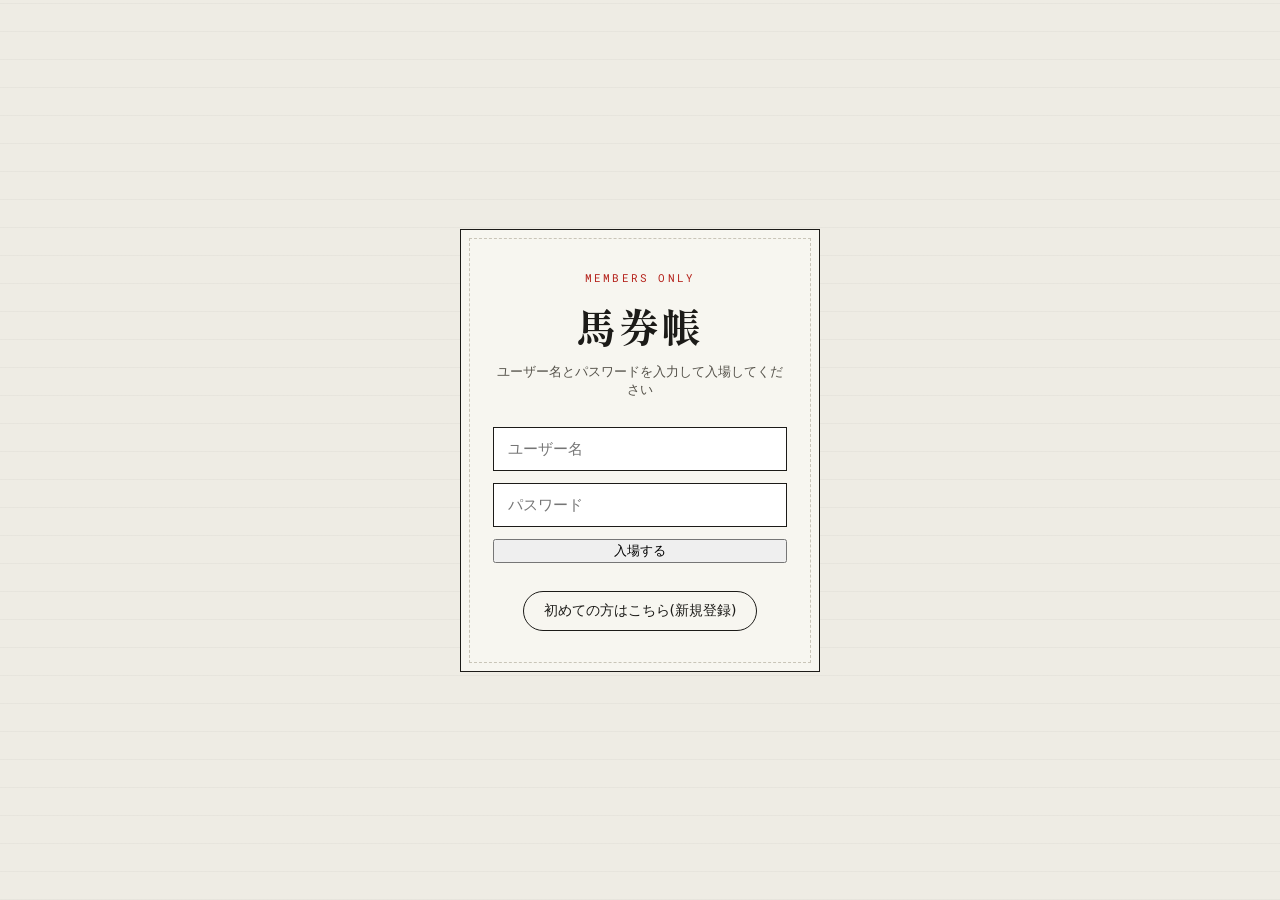
==== commit 9ee24cef: "D1上限超過の再発防止・高速化: 範囲ごとのキャッシュ、自動一時停止、使用量表示、netkeiba自動取得の廃止 ほか - 馬名ごとのレース数のキャッシュ(horse_names_cache)を追加し" ====
--- a/public/index.html
+++ b/public/index.html
@@ -1,5 +1,5 @@
 <!DOCTYPE html>
-<html lang="ja"><head><meta charset="UTF-8"/><meta name="viewport" content="width=device-width, initial-scale=1.0"/><title>馬券購入 - 馬券帳</title><link href="https://fonts.googleapis.com/css2?family=Shippori+Mincho:wght@500;700;800&family=Noto+Sans+JP:wght@400;500;700&family=Roboto+Mono:wght@500;700&display=swap" rel="stylesheet"/><link rel="stylesheet" href="style.css"/></head><body data-page="buy">
+<html lang="ja"><head><meta charset="UTF-8"/><meta name="viewport" content="width=device-width, initial-scale=1.0"/><title>馬券購入 - 馬券帳</title><link href="https://fonts.googleapis.com/css2?family=Shippori+Mincho:wght@500;700;800&family=Roboto+Mono:wght@500;700&display=swap" rel="stylesheet"/><link rel="stylesheet" href="style.css"/></head><body data-page="buy">
 <div id="login-screen" class="screen" hidden></div>
 <div id="app-screen" class="screen" hidden><header class="masthead"></header>
 <main class="buy-main"><section class="buy-step"><div class="race-calendar">
@@ -12,12 +12,14 @@
   <div id="calendar-grid" class="calendar-grid"></div>
   <input type="hidden" id="date-input" />
 </div>
+<!-- 選んだ日に開催される重賞(2026-10-08)。押すとデータ検索「重賞検索」を別タブで開く。buy.js の renderGradedDayList -->
+<div id="graded-day-list" class="graded-day-list" hidden></div>
 <!-- 競馬場タブ(モバイル専用。PCではCSSで非表示にし、既存の横並びカラム表示のまま)。
      2026-08-16追加: モバイルで全競馬場が横並びに詰め込まれ見づらかったため、
      競馬場単位でタブ切り替えできるようにした(docs/DESIGN.md参照)。 -->
 <div id="race-track-tabs" class="race-track-tabs"></div>
 <div id="race-grid" class="race-grid"></div><p id="no-race-hint" class="buy-hint" hidden>この日に登録済みのレースがありません。</p></section>
-<div id="purchase-modal" class="purchase-modal" hidden><div class="purchase-dialog purchase-dialog-modern" role="dialog" aria-modal="true"><div class="purchase-dialog-head"><div><p class="purchase-kicker">馬券購入</p><div style="display:flex;align-items:center;gap:8px;flex-wrap:wrap"><h2 id="purchase-dialog-title" style="margin:0"></h2><span id="race-settled-badge" hidden style="display:inline-block;padding:2px 10px;border-radius:999px;font-size:12px;font-weight:700;background:var(--win);color:#fff;white-space:nowrap">確定済</span></div></div><button id="close-purchase-modal" class="dialog-close">×</button></div>
+<div id="purchase-modal" class="purchase-modal" hidden><div class="purchase-dialog purchase-dialog-modern" role="dialog" aria-modal="true"><div class="purchase-dialog-head"><div><p class="purchase-kicker">馬券購入</p><div style="display:flex;align-items:center;gap:8px;flex-wrap:wrap"><h2 id="purchase-dialog-title" style="margin:0"></h2></div></div><div class="purchase-dialog-head-actions"><button type="button" id="purchase-cart-btn" class="ghost-btn cart-badge-btn">馬券かご<span class="cart-badge-count" hidden>0</span></button><button id="close-purchase-modal" class="dialog-close">×</button></div></div>
 <div id="race-unconfirmed-block" class="buy-hint" style="margin:0 20px 16px;color:var(--hanko)" hidden>
   このレースは枠番・馬番が未確定のため、購入できません。枠番・馬番確定後(出走馬一覧PDFの再インポート等)に改めてお試しください。
 </div>
--- a/public/style.css
+++ b/public/style.css
@@ -21,7 +21,9 @@
   --waku-8: #e893b8; --waku-8-ink: #1c1b18;
 
   --font-display: "Shippori Mincho", serif;
-  --font-body: "Noto Sans JP", sans-serif;
+  /* 2026-10-08: 本文は端末に入っている日本語フォントを使う(以前は Web フォント Noto Sans JP を4太さ読み込んでおり、
+     日本語フォントは容量が大きく初回表示・通信量の負担になっていた)。iPhone/Mac はヒラギノ、Windows は游ゴシック/メイリオ */
+  --font-body: system-ui, -apple-system, "Hiragino Sans", "Hiragino Kaku Gothic ProN", "Yu Gothic UI", "Meiryo", sans-serif;
   --font-mono: "Roboto Mono", monospace;
 }
 
@@ -139,6 +141,17 @@
   color: var(--hanko);
   border: 1px solid var(--hanko);
 }
+/* 購入不可(予想登録画面の「投票」ボタン。枠番・馬番未確定時。2026-09-30〜): グレーで押せない */
+.stamp-btn.is-unavailable,
+.stamp-btn.is-unavailable:hover,
+.stamp-btn.is-unavailable:active {
+  background: #d9d7d0;
+  color: #77746b;
+  border: 1px solid #bdbab1;
+  box-shadow: none;
+  transform: none;
+  cursor: not-allowed;
+}
 
 .ghost-btn {
   background: transparent;
@@ -425,6 +438,22 @@
   color: var(--ink);
 }
 textarea { resize: vertical; }
+/* iOS Safari は font-size 16px 未満の入力欄にフォーカスすると画面全体を自動ズームする
+   (馬券かごの「1点あたり」欄で発生。2026-09-30)。タッチ端末では入力欄を一律16pxにして
+   自動ズーム自体を起こさない。個別に小さい font-size を指定している欄も多いため !important で
+   上書きする。viewport の maximum-scale=1 で止める方法はピンチズームまで殺すため採らない
+   (prediction.html のみ従来から maximum-scale=1.0 を指定している)。 */
+/* 2026-10-01: 予想登録画面ヘッダー1行目の日付・競馬場・R番号セレクト(.prediction-select)は
+   対象外にする。16px化で幅が増え、iPhone SE3で「確定済」ボタンが2行目へ折り返したため
+   (このセレクトは430px以下で12pxに詰めて1行に収める前提。自動ズームは全画面の
+   viewport maximum-scale=1.0 で抑止しているのでfont-sizeに頼らなくてよい)。 */
+@media (pointer: coarse) {
+  input:not([type="checkbox"]):not([type="radio"]):not([type="file"]),
+  select:not(.prediction-select),
+  textarea {
+    font-size: 16px !important;
+  }
+}
 
 /* 選択馬の行(馬券登録フォーム内) */
 .selection-rows { display: flex; flex-direction: column; gap: 8px; }
@@ -759,19 +788,39 @@
 
 /* 買い目欄の要約(2026-09-30〜。見出し行＋馬番構成の行。組み合わせ一覧は折りたたみ) */
 .preview-summary {
+  display: flex;
+  align-items: flex-start;
+  gap: 12px;
   padding: 12px 14px;
   background: var(--paper-raised);
   border: 1px solid var(--rule-strong);
   margin-bottom: 10px;
 }
+/* 要約左の「かごへ追加する」チェック(一覧の開閉に関係なく常時表示) */
+.preview-master-check { flex: none; padding-top: 3px; cursor: pointer; }
+.preview-master-check input { width: 20px; height: 20px; margin: 0; cursor: pointer; }
+.preview-summary-body { flex: 1; min-width: 0; }
 .preview-summary-head { display: flex; align-items: center; gap: 8px; flex-wrap: wrap; margin-bottom: 6px; }
 .preview-count { margin-left: auto; font-family: var(--font-mono); font-weight: 700; font-size: 15px; }
 .preview-summary-line { display: flex; gap: 10px; font-size: 13px; padding: 2px 0; }
 .preview-summary-label { min-width: 4.5em; color: var(--ink-soft); }
 .preview-summary-value { font-family: var(--font-mono); font-weight: 700; word-break: break-all; }
 .preview-toggle { margin-bottom: 8px; }
-.preview-combo-tools { display: flex; gap: 8px; margin-bottom: 6px; }
-.preview-combo-check-row { justify-content: flex-start; cursor: pointer; }
+/* 旧「買い目＋金額欄」用の .preview-combo-row{display:grid;1fr 110px} と、全体の
+   label{flex-direction:column} を打ち消す(2クラス指定で詳細度を上げている) */
+.preview-combo-row.preview-combo-check-row {
+  display: flex;
+  flex-direction: row;
+  align-items: center;
+  justify-content: flex-start;
+  gap: 8px;
+  padding: 5px 4px;
+  color: var(--ink);
+  font-size: 13px;
+  cursor: pointer;
+}
+.preview-combo-check-row input { flex: none; margin: 0; }
+.preview-combo-check-row .preview-combo-label { flex: 1; min-width: 0; }
 .preview-total { font-weight: 700; font-size: 18px; color: var(--hanko); }
 
 .preview-combo-list {
@@ -796,6 +845,7 @@
 
 .submit-message { margin-top: 12px; font-size: 13px; }
 .submit-message.success { color: var(--win); }
+.submit-message-cart-btn { margin-left: 8px; padding: 4px 12px; font-size: 12.5px; }
 .submit-message.error { color: var(--lose); }
 
 /* ---------- レース管理ページ ---------- */
@@ -1605,6 +1655,74 @@
 .hi-edit-field input { padding: 8px; font-size: 14px; font-family: var(--font-body); color: var(--ink); }
 .hi-edit-form-actions { display: flex; gap: 10px; margin-top: 10px; }
 
+/* ---------- データ検索: 重賞検索タブ(2026-10-02追加。docs/design/graded-race-search.md) ---------- */
+.gr-grade-filter { margin: 10px 0 4px; }
+.gr-list { margin-top: 8px; }
+.gr-month { margin-bottom: 14px; }
+.gr-month-label { font-family: var(--font-display); font-size: 14px; margin: 0 0 6px; color: var(--ink-soft); }
+.gr-cand-wrap { display: flex; flex-wrap: wrap; gap: 8px; }
+.gr-cand-btn { text-align: left; }
+.gr-grade {
+  display: inline-block; min-width: 2.4em; padding: 1px 6px; margin-right: 4px;
+  border-radius: 4px; font-family: var(--font-mono); font-size: 11px; font-weight: 700;
+  text-align: center; color: #fff; background: var(--ink-soft); vertical-align: middle;
+}
+.gr-grade-G1 { background: #1c4e9c; }
+.gr-grade-G2 { background: #b5231c; }
+.gr-grade-G3 { background: #2f7a3d; }
+.gr-grade-J { background: #7a5a2f; }
+.gr-detail-head { display: flex; align-items: baseline; flex-wrap: wrap; gap: 10px 14px; margin-bottom: 8px; }
+.gr-detail-head .stats-heading { margin: 0; }
+.gr-detail-sub { font-size: 13px; color: var(--ink-soft); }
+#gr-detail > .stats-heading { margin-top: 26px; }
+.gr-unannounced { font-family: var(--font-display); font-size: 18px; padding: 14px 0; }
+.gr-entry-table td, .gr-entry-table th { white-space: nowrap; }
+.gr-entry-scratched td { color: var(--ink-soft); background: rgba(0, 0, 0, .04); }
+.gr-horse-toggle {
+  background: none; border: none; padding: 0; font: inherit; font-weight: 700;
+  color: var(--ink); text-decoration: underline dotted; cursor: pointer;
+}
+.gr-waku {
+  display: inline-block; min-width: 1.6em; padding: 1px 4px; border: 1px solid rgba(0, 0, 0, .25);
+  font-family: var(--font-mono); font-weight: 700; text-align: center;
+}
+.gr-waku.waku-1 { background: var(--waku-1); color: var(--waku-1-ink); }
+.gr-waku.waku-2 { background: var(--waku-2); color: var(--waku-2-ink); }
+.gr-waku.waku-3 { background: var(--waku-3); color: var(--waku-3-ink); }
+.gr-waku.waku-4 { background: var(--waku-4); color: var(--waku-4-ink); }
+.gr-waku.waku-5 { background: var(--waku-5); color: var(--waku-5-ink); }
+.gr-waku.waku-6 { background: var(--waku-6); color: var(--waku-6-ink); }
+.gr-waku.waku-7 { background: var(--waku-7); color: var(--waku-7-ink); }
+.gr-waku.waku-8 { background: var(--waku-8); color: var(--waku-8-ink); }
+.gr-cell-sub { font-size: 10px; color: var(--ink-soft); }
+.gr-entry-detail > td { background: var(--paper); white-space: normal; text-align: left; }
+.gr-horse-detail {
+  /* 出走馬表は横スクロールするほど幅が広いため、詳細は表示中の枠幅に固定して左端に貼り付ける
+     (--gr-wrap-w は graded-race-search.js が .table-wrap の表示幅から設定する) */
+  position: sticky; left: 8px; padding: 6px 2px 10px;
+  width: var(--gr-wrap-w, calc(100vw - 48px)); max-width: var(--gr-wrap-w, calc(100vw - 48px));
+}
+.gr-detail-heading { font-family: var(--font-display); font-size: 14px; margin: 14px 0 6px; }
+.gr-detail-heading:first-child { margin-top: 2px; }
+.gr-card-sub { font-size: 11px; color: var(--ink-soft); line-height: 1.4; }
+.gr-hh-name { text-align: left; }
+.gr-hh-note { text-align: left; white-space: normal; min-width: 8em; }
+.gr-all-runs-btn { margin-top: 8px; }
+.gr-counts-table td, .gr-counts-table th { white-space: nowrap; }
+.gr-sub-heading { margin-top: 16px; }
+.gr-year-card { background: var(--paper-raised); border: 1px solid var(--rule-strong); padding: 12px 14px; margin-bottom: 12px; }
+.gr-year-card .table-wrap { margin-top: 8px; }
+.gr-year-head { display: flex; align-items: baseline; flex-wrap: wrap; gap: 6px 12px; }
+.gr-year { font-family: var(--font-display); font-size: 17px; font-weight: 700; }
+.gr-differs { font-size: 11px; padding: 1px 6px; border: 1px solid var(--hanko); color: var(--hanko); }
+.gr-main-payout { font-family: var(--font-mono); font-size: 13px; margin: 8px 0 0; }
+.gr-year-more { margin-top: 8px; }
+.gr-year-more summary { cursor: pointer; font-size: 13px; }
+.gr-result-table td, .gr-result-table th { white-space: nowrap; }
+.gr-payout-cell { font-family: var(--font-mono); text-align: left; }
+.gr-trend-grid { display: grid; grid-template-columns: repeat(auto-fit, minmax(300px, 1fr)); gap: 18px 22px; }
+.gr-trend-grid .stats-subheading { margin-top: 0; }
+
 /* ---------- 管理画面: 馬名エイリアスの登録馬一覧(50音行 + 検索) ---------- */
 .horse-index { margin: 10px 0 4px; }
 .horse-index-rows { display: flex; flex-wrap: wrap; gap: 6px; margin-bottom: 10px; }
@@ -2088,6 +2206,8 @@
   border-bottom: 1px solid var(--rule);
   background: var(--paper-raised);
 }
+/* 見出し右上の「馬券かご」ボタン＋×(2026-09-30〜) */
+.purchase-dialog-head-actions { display: flex; align-items: center; gap: 12px; flex: none; }
 .purchase-kicker, .panel-eyebrow {
   margin: 0 0 4px;
   font-family: var(--font-mono);
@@ -2276,6 +2396,38 @@
   margin-bottom:12px;
 }
 .race-calendar-toolbar strong{min-width:130px;text-align:center}
+/* レース管理画面: 年月ラベルを押すと年・月を選んで移動できる(2026-10-08) */
+.calendar-month-jump-btn{min-width:130px;text-align:center;font:inherit;font-weight:700;background:none;border:none;border-bottom:1px dashed currentColor;color:inherit;cursor:pointer;padding:2px 4px}
+.race-calendar-jump{display:flex;gap:8px;justify-content:center;margin:0 0 10px}
+.race-calendar-jump[hidden]{display:none}
+/* 重賞検索タブ: 過去の年のレースをレース管理画面で開くリンク(管理者のみ。2026-10-08) */
+.gr-edit-link{margin-left:auto;font-size:12px;white-space:nowrap}
+/* 馬券購入画面: 選んだ日に開催される重賞(2026-10-08。buy.js の renderGradedDayList) */
+.graded-day-list{display:flex;flex-wrap:wrap;align-items:center;gap:6px 8px;margin:0 0 12px}
+.graded-day-list[hidden]{display:none}
+.graded-day-title{font-size:13px;font-weight:700;margin-right:4px}
+.graded-day-item{display:inline-flex;align-items:center;gap:6px;padding:4px 10px;border:1px solid currentColor;border-radius:999px;font-size:13px;text-decoration:none;color:inherit}
+.graded-day-grade{font-weight:700;font-size:12px}
+.graded-day-where{font-size:12px;opacity:.75}
+/* 予想登録画面: 重賞の「過去のデータ」(データ検索「重賞検索」を別タブで開く) */
+.graded-past-link{text-decoration:none;cursor:pointer}
+
+/* 管理画面: D1の使用量(2026-10-08) */
+.d1-meter{margin:6px 0 10px}
+.d1-meter-head{display:flex;gap:10px;align-items:baseline;flex-wrap:wrap}
+.d1-meter-bar{height:10px;border-radius:5px;background:rgba(127,127,127,.2);overflow:hidden}
+.d1-meter-bar span{display:block;height:100%;background:#3a8a5c}
+.d1-warn .d1-meter-bar span{background:#d39b1f}
+.d1-danger .d1-meter-bar span{background:#c0392b}
+.d1-danger .d1-meter-head b{color:#c0392b}
+.d1-top-queries{margin-top:8px}
+/* 重い機能の自動一時停止で止められたときのお知らせ(auth.js の showServiceGuardNotice) */
+.service-guard-notice{position:fixed;left:50%;bottom:16px;transform:translateX(-50%);max-width:calc(100% - 32px);padding:10px 14px;border-radius:8px;background:rgba(40,40,40,.92);color:#fff;font-size:13px;z-index:9999;box-shadow:0 2px 8px rgba(0,0,0,.25)}
+.d1-query-text{font-family:var(--font-mono);font-size:11px;word-break:break-all;min-width:240px}
+
+/* レース管理画面: netkeibaのページの受け取り(2026-10-08。races-netkeiba-import.js) */
+.nk-receive-panel{margin:0 16px 12px;padding:10px 12px;border:1px dashed currentColor;border-radius:8px}
+.nk-receive-panel textarea{width:100%;box-sizing:border-box;margin:6px 0}
 .calendar-grid{
   display:grid;
   grid-template-columns:repeat(7,minmax(34px,1fr));
@@ -2682,7 +2834,11 @@
      ヘッダー1行目に収まるよう、幅・余白・フォントを詰める。
      レース名・頭数・条件バッジ(牝/H)は2行目(.prediction-race-meta)。 */
   .prediction-race-header { padding:10px 10px; }
-  .prediction-race-title { gap:4px; }
+  /* ボタン文言(投票/確定済/購入不可)の長さで折り返さないよう1行固定にし、
+     はみ出す場合はセレクト側を縮める(2026-10-01) */
+  .prediction-race-title { gap:4px; flex-wrap:nowrap; }
+  .prediction-race-title .prediction-select { flex:0 1 auto; }
+  .prediction-race-title .stamp-btn { flex:none; }
   .prediction-select {
     font-size:12px;
     padding:4px 3px;
@@ -2994,3 +3150,131 @@
     font-size: 12px;
   }
 }
+
+/* 管理画面: 登録済み一覧(騎手名エイリアス・馬名エイリアス・重賞)の開閉(2026-10-02)。
+   初期状態は閉じる。見出しに件数(admin.js の setCollapsibleCount())。 */
+.admin-collapsible { margin-top: 12px; }
+.admin-collapsible > summary {
+  cursor: pointer;
+  padding: 8px 10px;
+  border: 1px solid var(--rule);
+  background: var(--paper-raised);
+  font-size: 13px;
+  font-weight: 700;
+  user-select: none;
+}
+.admin-collapsible[open] > summary { border-bottom-style: dashed; }
+.admin-collapsible-count { font-family: var(--font-mono); font-weight: 500; color: var(--ink-soft); }
+.admin-collapsible > .table-wrap { margin-top: 0; }
+
+/* データ検索「騎手検索」タブ(2026-10-03)。年度・コース名の列は左寄せ・折り返さない */
+.js-stats-table td, .js-stats-table th { white-space: nowrap; text-align: right; }
+.js-stats-table .js-label-cell { text-align: left; }
+
+/* ---------- 予想登録画面: 出馬表/馬柱タブと馬柱表示(近5走)。2026-10-03追加 ----------
+   馬柱は左端の列(馬番・印・馬名・騎手)を position: sticky で固定し、5走ぶんを横スクロール。
+   1〜3着のセルは薄く色付けする(netkeiba の馬柱と同じ考え方)。 */
+.prediction-view-tabs {
+  display: flex;
+  gap: 6px;
+  padding: 8px 12px 0;
+  border-bottom: 2px solid var(--rule-strong);
+}
+.prediction-view-tab {
+  background: transparent;
+  border: 1px solid var(--rule-strong);
+  border-bottom: none;
+  padding: 7px 14px;
+  font-family: var(--font-body);
+  font-size: 13px;
+  color: var(--ink-soft);
+  cursor: pointer;
+  position: relative;
+  top: 2px;
+}
+.prediction-view-tab.active { background: var(--paper-raised); color: var(--ink); font-weight: 700; top: 0; padding-top: 9px; }
+
+.prediction-umabashira { padding: 8px 0; }
+.ub-scroll { overflow-x: auto; -webkit-overflow-scrolling: touch; }
+.ub-table { border-collapse: separate; border-spacing: 0; font-size: 11px; background: #fff; }
+.ub-table th, .ub-table td {
+  border-right: 1px solid rgba(0, 0, 0, .12);
+  border-bottom: 1px solid rgba(0, 0, 0, .12);
+  vertical-align: top;
+  text-align: left;
+}
+.ub-table thead th {
+  background: #f1efe8;
+  font-weight: 600;
+  color: #666;
+  padding: 4px 6px;
+  text-align: center;
+  white-space: nowrap;
+}
+.ub-table .ub-horse {
+  position: sticky;
+  left: 0;
+  z-index: 1;
+  background: #fbfaf6;
+  min-width: 112px;
+  max-width: 132px;
+  padding: 5px 6px;
+  border-right: 2px solid var(--rule-strong);
+}
+.ub-table thead .ub-horse { z-index: 2; background: #f1efe8; }
+.ub-horse-top { display: flex; align-items: center; gap: 4px; margin-bottom: 3px; }
+.ub-horse-top .prediction-horse-number { flex: none; }
+.ub-mark-select { min-width: 52px; padding: 2px 4px; font-size: 13px; }
+.ub-horse-name { display: block; font-size: 12px; line-height: 1.3; word-break: break-all; }
+.ub-horse-meta { display: block; color: var(--ink-soft); font-size: 10px; line-height: 1.3; }
+.ub-run { min-width: 128px; max-width: 150px; padding: 4px 6px; line-height: 1.35; }
+.ub-run-empty { background: repeating-linear-gradient(135deg, #fff, #fff 6px, #f6f5f0 6px, #f6f5f0 12px); }
+.ub-line { white-space: nowrap; overflow: hidden; text-overflow: ellipsis; }
+.ub-run-head { color: var(--ink-soft); }
+.ub-race-name { font-weight: 600; }
+.ub-place { font-size: 15px; font-weight: 800; line-height: 1.2; margin: 1px 0; }
+.ub-rival { color: var(--ink-soft); }
+.ub-run.ub-place-1 { background: #fdf0ef; }
+.ub-run.ub-place-1 .ub-place { color: #b5231c; }
+.ub-run.ub-place-2 { background: #eef3fb; }
+.ub-run.ub-place-2 .ub-place { color: #2b5aa8; }
+.ub-run.ub-place-3 { background: #eef7ef; }
+.ub-run.ub-place-3 .ub-place { color: var(--win); }
+@media (max-width: 430px) {
+  .ub-table .ub-horse { min-width: 100px; max-width: 112px; }
+  .ub-run { min-width: 118px; }
+}
+/* タブで隠す側に hidden を付けても、.prediction-horses の display:flex が hidden 属性の
+   display:none を上書きして出馬表が消えず、馬柱がその下に出ていた(2026-10-03)。明示的に打ち消す。 */
+.prediction-horses[hidden],
+.prediction-umabashira[hidden] { display: none; }
+
+/* 馬柱表示の「持ちタイム」列(馬名と前走の間。同芝ダ・同距離の最速タイム/上がり。2026-10-03) */
+.ub-table .ub-best-head small { font-weight: 500; }
+.ub-best { min-width: 84px; padding: 4px 6px; line-height: 1.3; background: #fbfaf6; }
+.ub-best-label { font-size: 9.5px; color: var(--ink-soft); }
+.ub-best-value { font-family: var(--font-mono); font-size: 13px; font-weight: 700; }
+.ub-best-sub { font-size: 10px; color: var(--ink-soft); margin-bottom: 3px; }
+.ub-best-muted { color: var(--ink-soft); font-size: 10.5px; text-align: center; vertical-align: middle !important; }
+/* 持ちタイム列の「同場」「全場」2段(2026-10-03) */
+.ub-best { min-width: 96px; }
+.ub-best-block + .ub-best-block { border-top: 1px dashed rgba(0, 0, 0, .15); margin-top: 3px; padding-top: 3px; }
+.ub-best-l3f { font-size: 11px; font-weight: 600; margin-left: 4px; color: var(--ink-soft); }
+.ub-best-none { font-size: 10.5px; color: var(--ink-soft); }
+/* 馬柱の馬の列の父・母(2026-10-03) */
+.ub-horse-ped { display: block; margin-top: 2px; color: var(--ink-soft); font-size: 10px; line-height: 1.3; }
+.ub-horse-ped span { display: block; word-break: break-all; }
+
+/* レース管理: netkeiba馬柱テキストの貼り付け取り込みの確認画面(2026-10-06) */
+.umabashira-preview { margin-top: 10px; }
+.ub-preview-table { font-size: 12px; }
+.ub-preview-table td { vertical-align: top; }
+.ub-preview-table tr.ub-status-conflict td { background: #fff6e5; }
+.ub-preview-table tr.ub-status-new td:last-child,
+.ub-preview-table tr.ub-status-fill td:last-child { color: var(--win); font-weight: 600; }
+.ub-choice { display: flex; flex-direction: row; align-items: center; gap: 4px; font-size: 12px; color: var(--ink); white-space: nowrap; }
+.ub-alias-form { display: flex; flex-wrap: wrap; align-items: center; gap: 4px; margin-top: 3px; }
+.ub-alias-form .ub-alias-input { width: 110px; padding: 3px 5px; font-size: 12px; }
+.ub-alias-form .ub-alias-btn { padding: 3px 8px; font-size: 11px; }
+.ub-unregistered { font-size: 10px; color: var(--hanko); }
+.ub-preview-actions { display: flex; gap: 8px; justify-content: flex-end; margin-top: 8px; }
